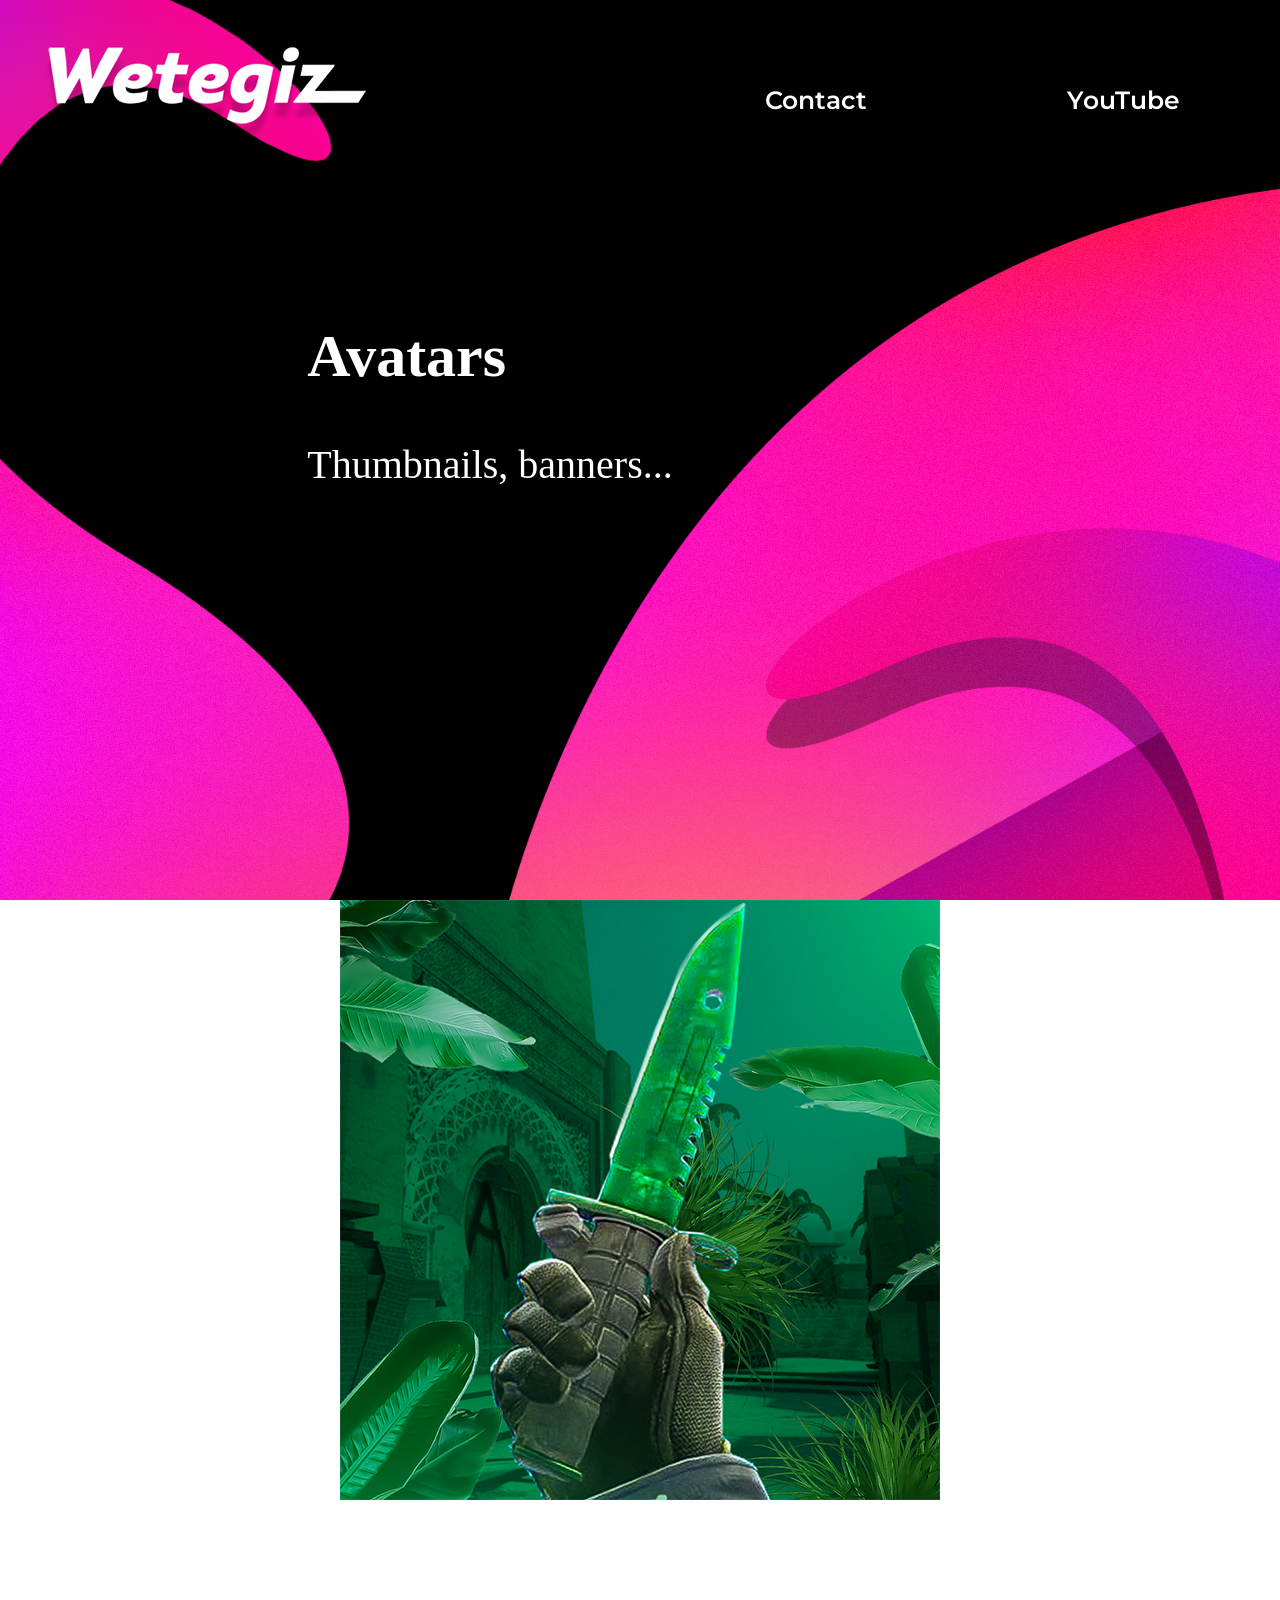
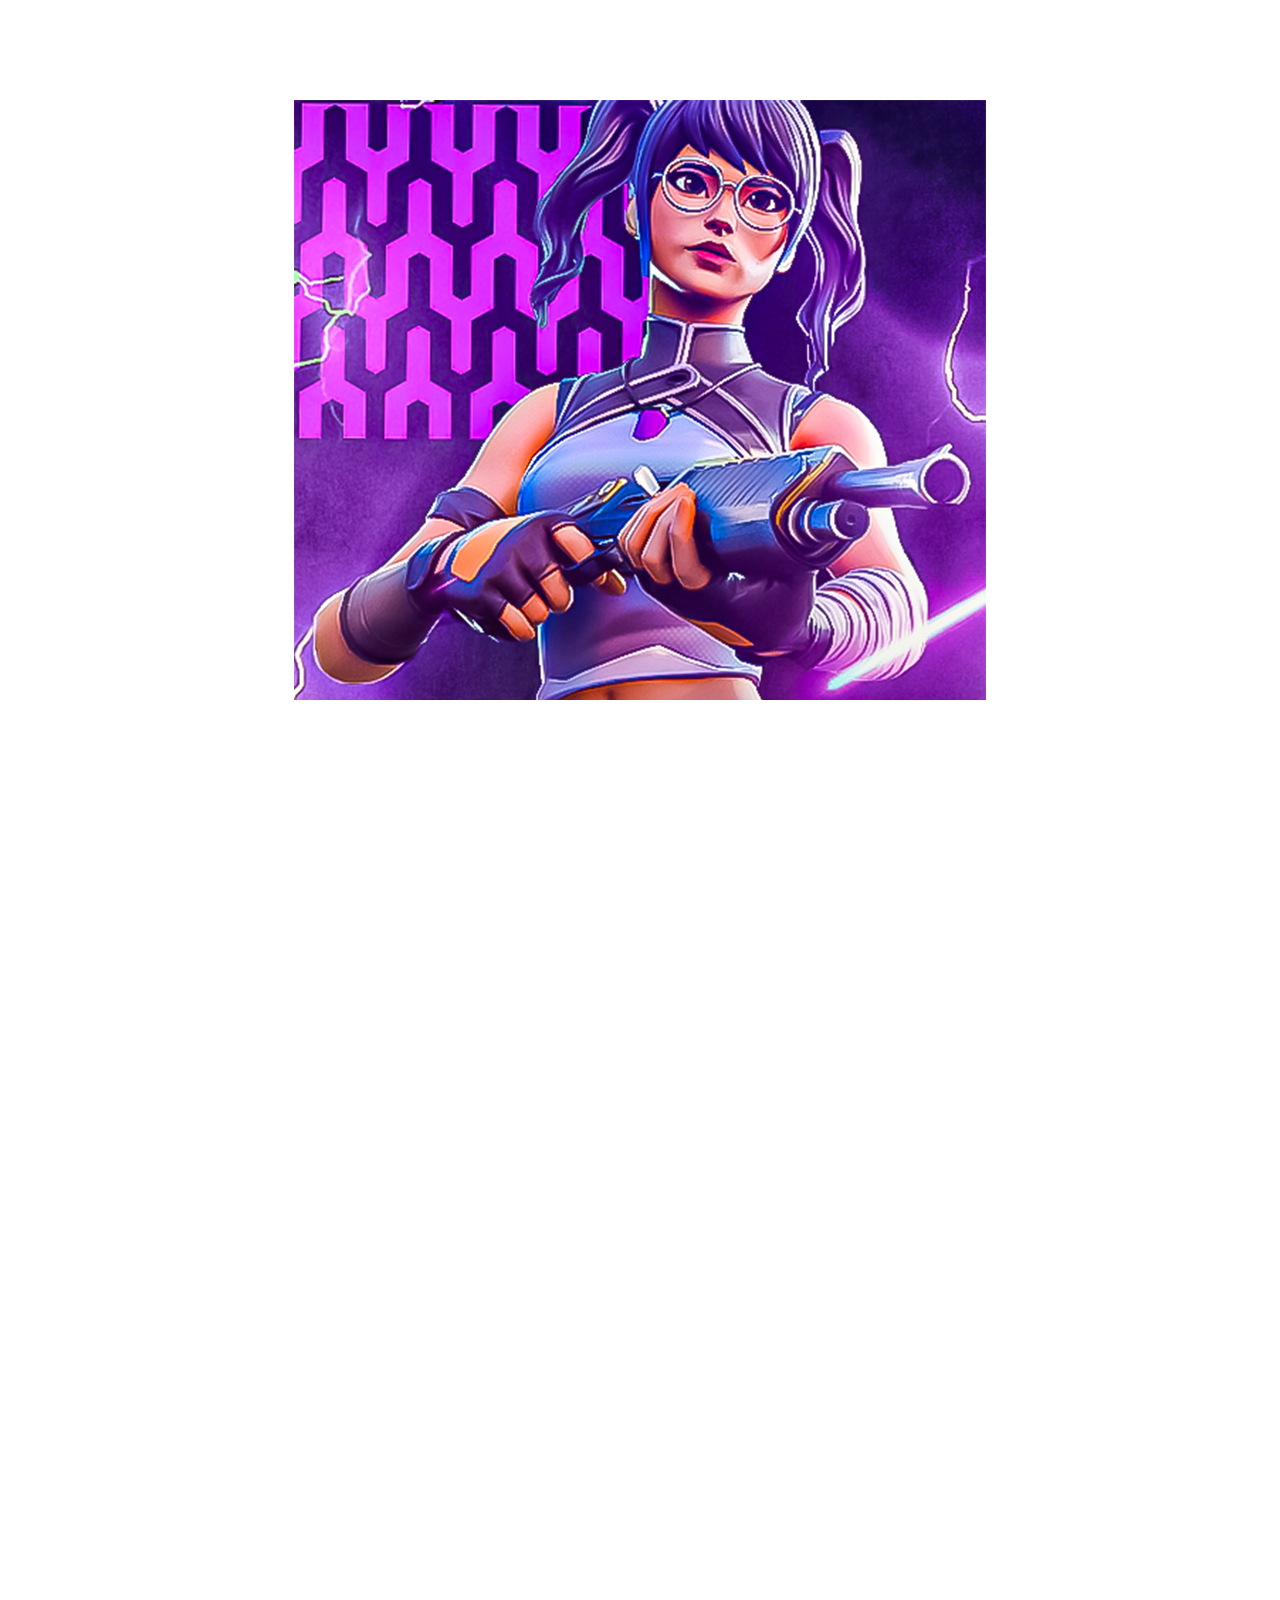
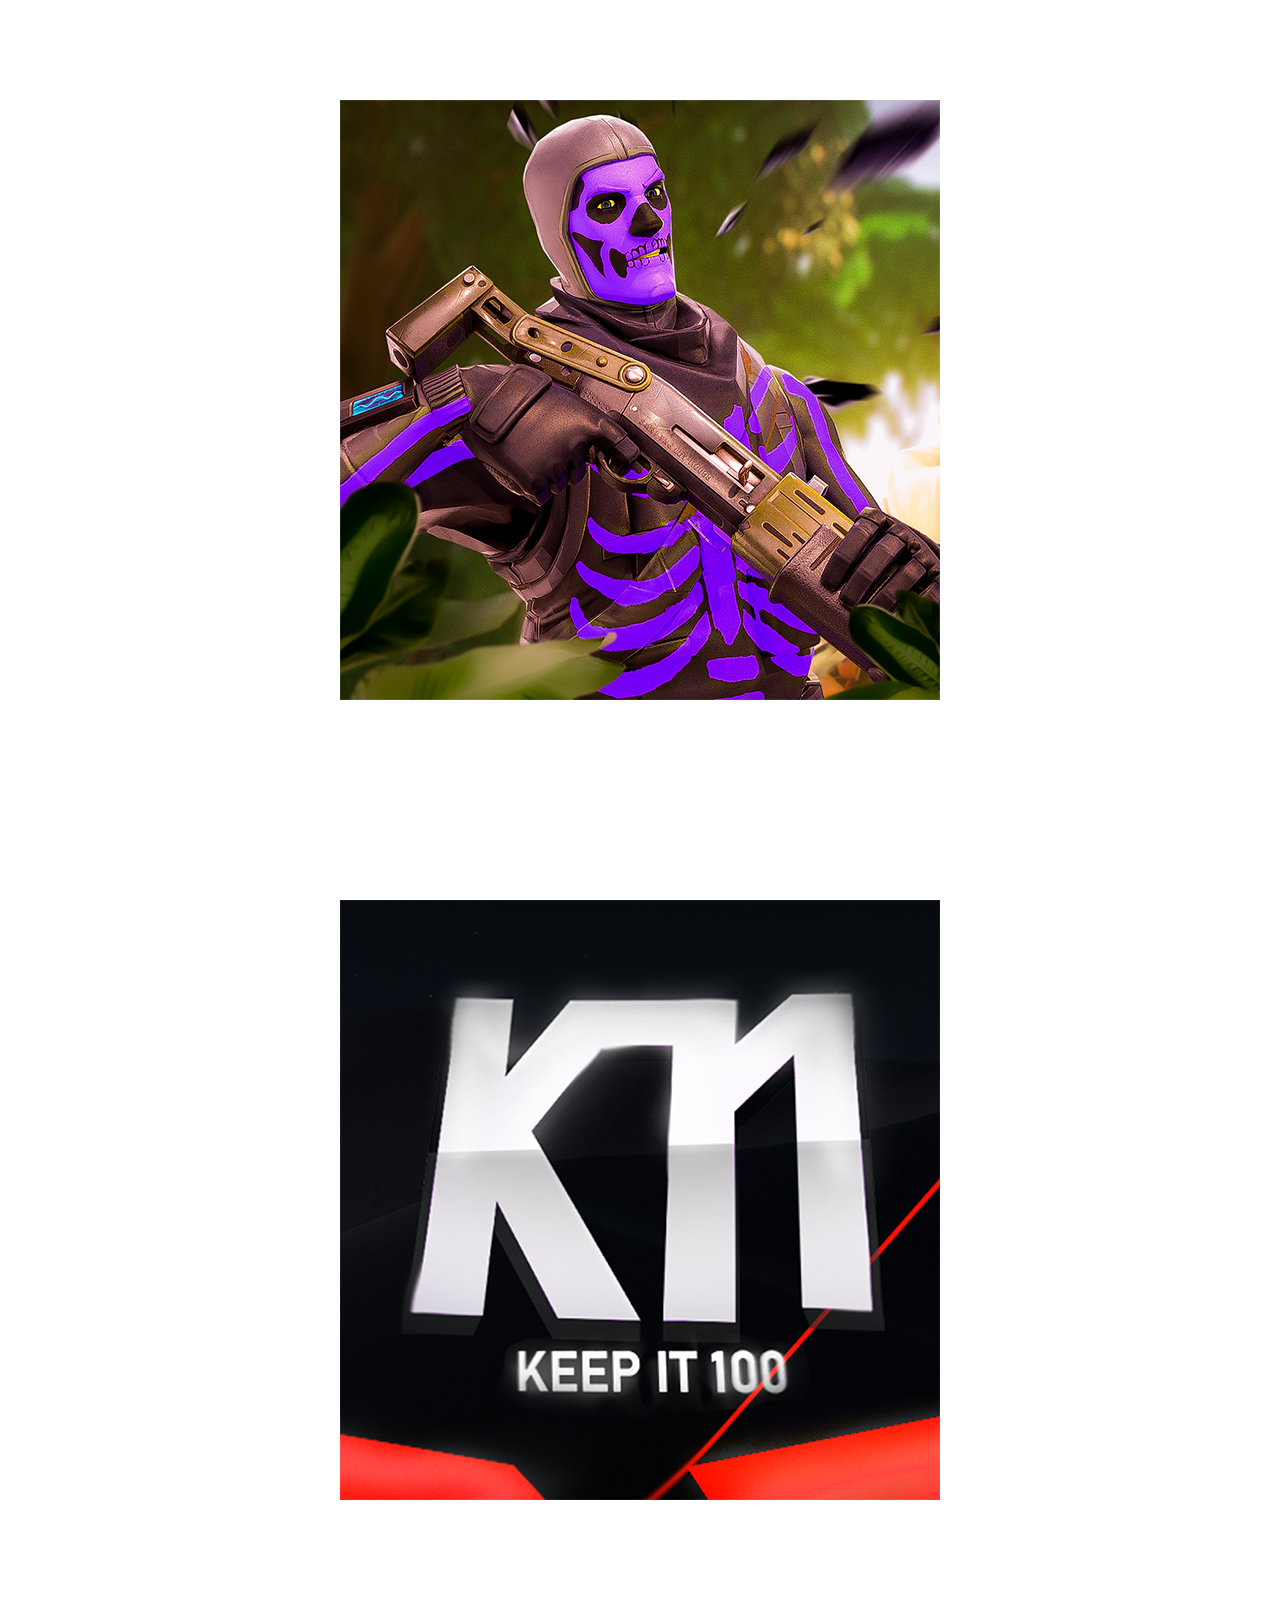
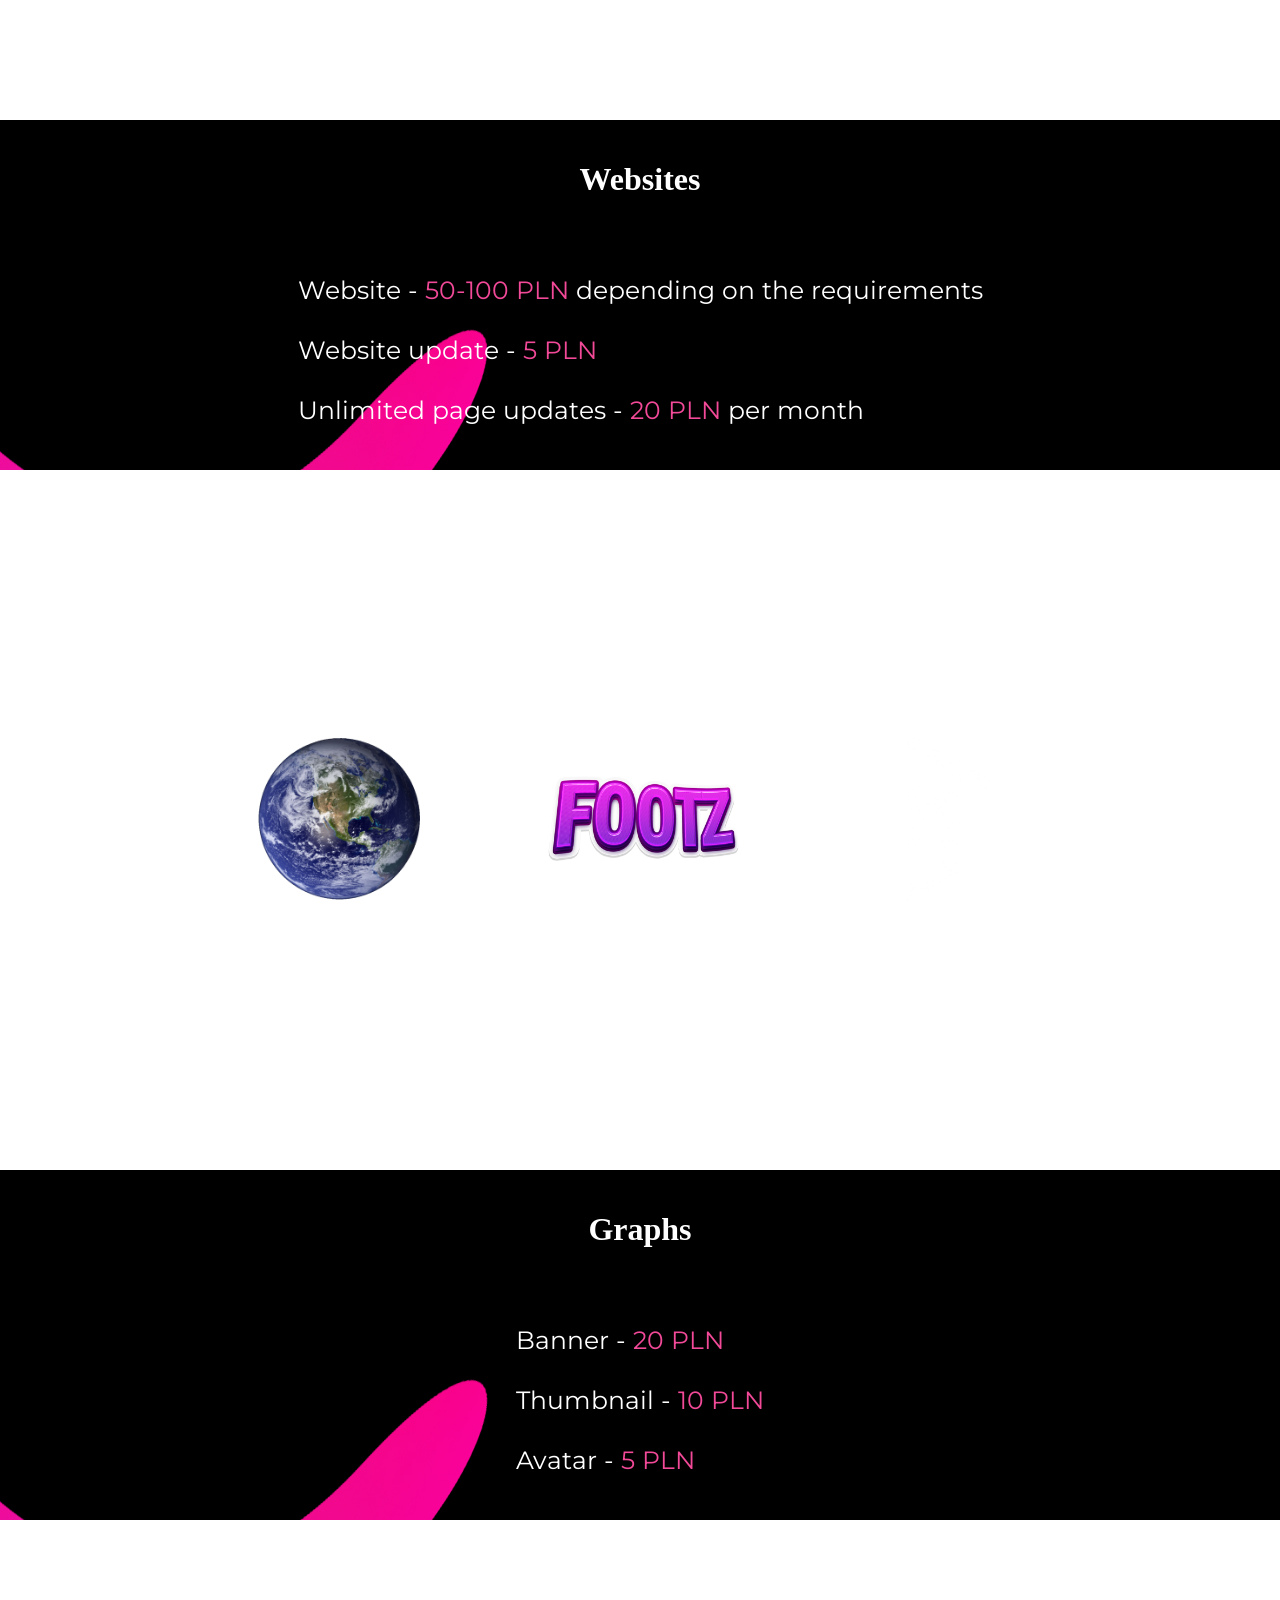
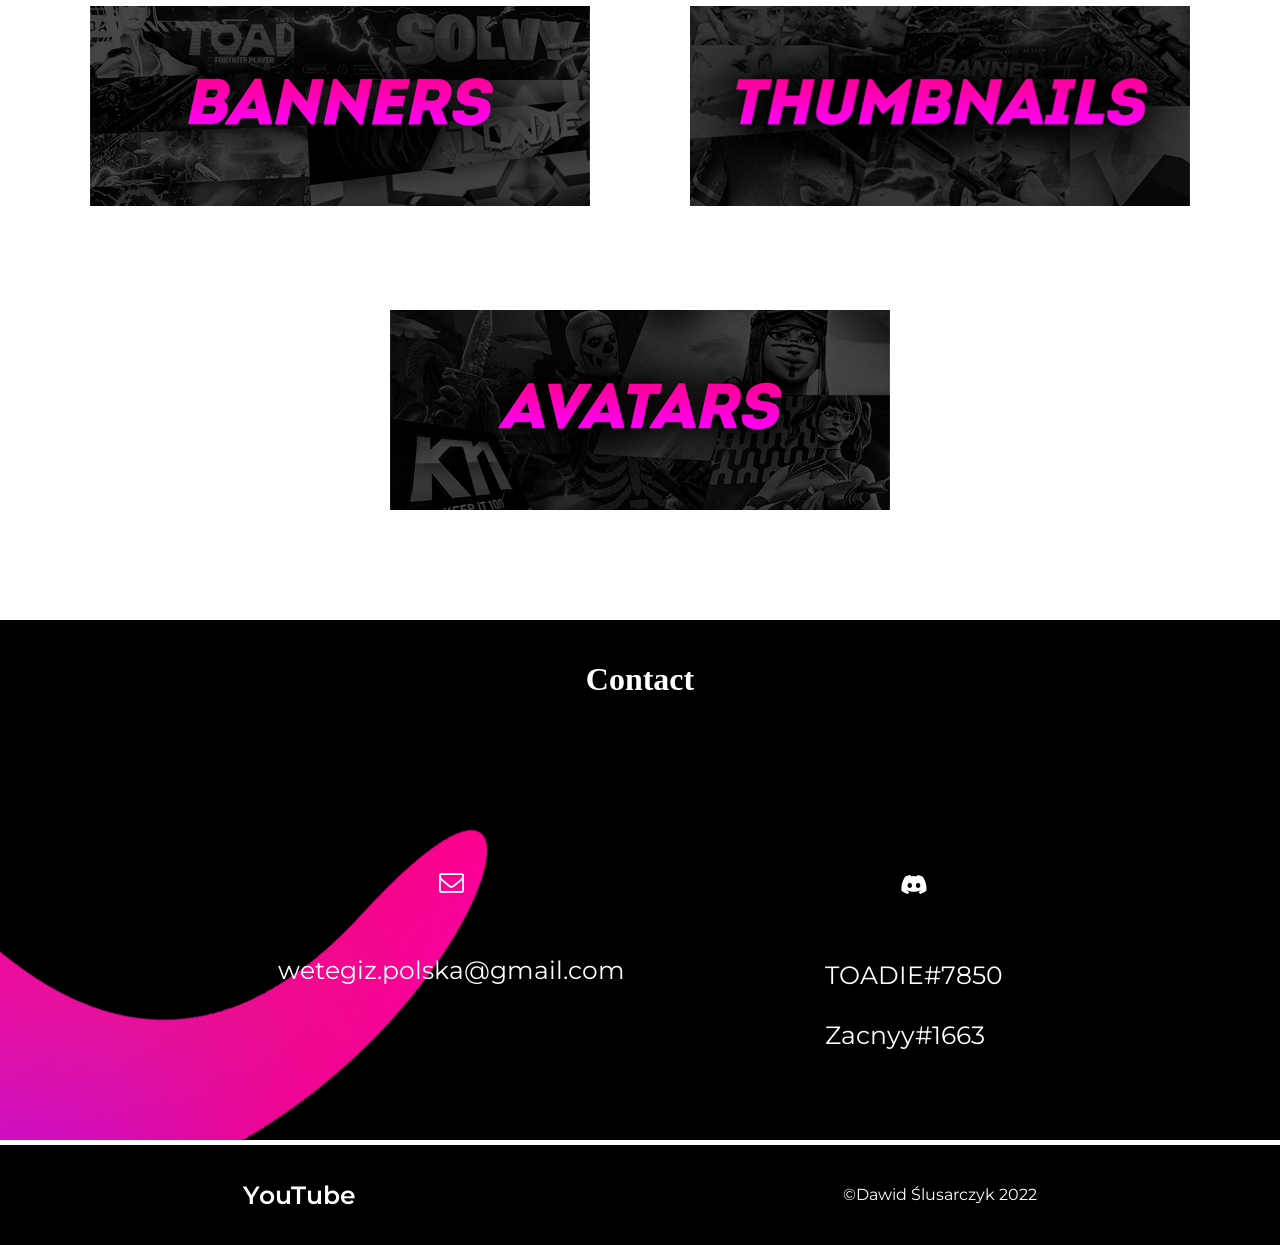
==== podstrony/avatars.html @ 126a5343 "140013082022" ====
<!DOCTYPE html>
<html lang="pl" class="banners-html">
    <head>
        <meta charset="UTF-8">
        <meta name="viewport" content="width=device-width, initial-scale=1.0">
        <title>Wetegiz</title>
        <link rel="stylesheet" href="../style.css">
        <link rel="icon" href="../images/logo/icon.png" sizes="16x16" type="image/png">
        <link rel='stylesheet' href='https://cdn.jsdelivr.net/npm/bootstrap-icons@1.7.2/font/bootstrap-icons.css'>
        <link rel='stylesheet' href='https://cdnjs.cloudflare.com/ajax/libs/font-awesome/4.7.0/css/font-awesome.min.css'>
    </head>
    <body>
        <header>
            <a href="../index.html"><img src="../images/header-image.png" alt="header"></a>
            <div class="header-info">
                <a href="#contact" class="header-text">Contact</a>
                <a href="https://www.youtube.com/channel/UCxi9YHqnlDpnLCZ4sAeTBuQ/videos" class="header-text" target="_blank">YouTube</a>
            </div>
        </header>

        <main>
   
            <section class="image" style="background-image: url(../images/first-background-image.jpg);" id="góra">

                <div class="introduce">
                    
                    <h1>Avatars</h1>
                    <p>Thumbnails, banners...</p>

                </div> 

            </section>

            <section class="image" style="background-image: url(../images/first-background-image.jpg);"><img src="../images/avatars/+.png" alt="1banner"></section>

            <section class="image" style="background-image: url(../images/first-background-image.jpg);"><img src="../images/avatars/dany av.png" alt="1banner"></section>

            <section class="image" style="background-image: url(../images/first-background-image.jpg);"><img src="../images/avatars/logo.dt.png" alt="1banner"></section>

            <section class="image" style="background-image: url(../images/first-background-image.jpg);"><img src="../images/avatars/avatar 3.png" alt="1banner"></section>

            <section class="image" style="background-image: url(../images/first-background-image.jpg); padding-bottom: 120px;"><img src="../images/avatars/av.5.png" alt="1banner"></section>

                <div class="text" style="background-image: url(../images/first-article-image.jpg);">
                        
                    <h1 style="color: white;">Websites</h1>
                    <p class="pricelist">

                        <br>
                        Website - <span style="color: #F24998;">50-100 PLN</span> depending on the requirements<br><br> 
                        Website update - <span style="color: #F24998;">5 PLN</span><br><br>
                        Unlimited page updates - <span style="color: #F24998;">20 PLN</span> per month 

                    </p>

                </div>

            <section class="image" style="background-image: url(../images/third-background-image.jpg); height: 700px;">
            
                <div class="websites">

                    <a href="https://toadieyt.github.io/solarsystem/index.html"><img class="websites-logos" src="../images/EARTHog.png" alt="solarsystem"></a>
                    <a href="footz.pl"><img class="websites-logos" src="../images/footz_logo.png" alt="footz"></a>
                    <a href="https://toadieyt.github.io/bestgraphs/index.html"><img class="websites-logos" src="../images/logo-toadiedesign.png" alt="toadiedesign"></a>

                </div>
            
            </section>


                <div class="text" style="background-image: url(../images/first-article-image.jpg);">
                    
                    <h1 style="color: white;">Graphs</h1>
                    <p class="pricelist">
                        <br>
                        Banner - <span style="color: #F24998;">20 PLN</span><br><br>
                        Thumbnail - <span style="color: #F24998;">10 PLN</span><br><br>
                        Avatar - <span style="color: #F24998;">5 PLN</span>
                    </p>

                </div>

            <section class="image" style="background-image: url(../images/second-background-image.jpg); height: 700px;">

                <div class="bta">

                    <a href="banners.html"><img src="../images/banners.jpg" alt="banners"></a>
                    <a href="thumbnails.html"><img src="../images/thumbnails.jpg" alt="thumbnails"></a>
                    <a href="#"><img src="../images/avatars.jpg" alt="avatars"></a>

                </div>

            </section>

                <div class="text" id="contact" style="background-image: url(../images/first-article-image.jpg); margin-bottom: 5px;">
                        
                    <h1 style="color: white;">Contact</h1>
                    <div class="contact">

                        <div>

                            <i class='fa fa-envelope-o'></i><br><br>
                            wetegiz.polska@gmail.com

                        </div>

                        <div>

                            <i class="bi bi-discord"></i><br><br>
                            TOADIE#7850<br><br>
                            Zacnyy#1663

                        </div>

                    </div>

                </div>

        </main>

        <footer>
            <a href="https://www.youtube.com/channel/UCxi9YHqnlDpnLCZ4sAeTBuQ/videos" class="footer-text" target="_blank">YouTube</a>
            <p>©Dawid Ślusarczyk 2022</p>
        </footer>
    </body>
</html>
---- style.css ----
@import url('https://fonts.googleapis.com/css2?family=Montserrat:wght@500&display=swap');

html {
    height: 100%;
}

body {
    margin: 0;
    padding: 0;
    box-sizing: border-box;
    height: 100%;
}

header {
    background: none;
    width: 100%;
    height: 200px;
    margin: 0;
    padding: 0;
    top: 0;
    position: fixed;
    display: flex;
    flex-flow: row;
    align-items: center;
    justify-content: space-between;
}

header img {
    width: 400px;
    height: 200px;
}

.header-text, .footer-text {
    color: white;
    font-family: 'Montserrat', sans-serif;
    font-weight: 600;
    text-decoration: none;
    font-size: 25px;
    position: relative;
    transition: 0.3s ease;
}

.header-text:hover, .footer-text:hover {
    color: white;
}

.header-text::before, .footer-text::before {
    content: "";
    position: absolute;
    display: block;
    width: 110%;
    height: 3px;
    bottom: -10px;
    right: -4px;
    background-color: white;
    transform: scaleX(0);
    transition: transform 0.3s ease;
}

.header-text:hover::before, .footer-text:hover::before {
    transform: scaleX(1);
}

.header-info {
    display: flex;
    flex-flow: row wrap;
    justify-content: center;
    align-items: center;
    gap: 200px;
    margin-right: 100px;
}

/*-------------MAIN-------------*/

main {
    margin: 0;
    padding: 0;
}

.introduce {
    color: white;
    font-family: 'Intro';
    margin-right: 300px;
    font-size: 40px;
}

section.image {
    height: 800px;
    width: 100%;
    display: flex;
    align-items: center;
    justify-content: center;
    background-repeat: no-repeat;
    background-position: center;
    background-size: cover;
    background-attachment: fixed;
}

div.text {
    background-color: whitesmoke;
    padding: 20px;
    font-family: 'Intro';
    display: flex;
    flex-flow: column;
    align-items: center;
    justify-content: center;
}

.pricelist {
    color: white;
    font-family: 'Montserrat', sans-serif;
    font-size: 25px;
}

.bta {
    display: flex;
    flex-flow: row wrap;
    justify-content: center;
    align-items: center;
    gap: 100px;
    margin-top: 100px;
    width: 95%;
    margin-bottom: 120px;
}

.bta img, .websites-logos {
    transition: 0.3s;
}

.bta img:hover, .websites-logos:hover {
    transform: scale(1.1);
}

.websites {
    display: flex;
    flex-flow: row wrap;
    align-items: center;
    justify-content: center;
    gap: 100px;
    width: 100%;
}

.websites-logos {
    width: 200px;
}

.contact {
    display: flex;
    flex-flow: row wrap;
    align-items: center;
    justify-content: center;
    gap: 200px;
    margin-top: 150px;
    margin-bottom: 200px;
    color: white;
    font-family: 'Montserrat', sans-serif;
    font-size: 25px;
}

.contact div {
    display: flex;
    flex-flow: column;
    align-items: center;
    justify-content: space-around;
    height: 50px;
}

section.image > img {
    width: 1000px;
}

/*-------------FOOTER-------------*/

footer {
    display: flex;
    flex-flow: row;
    align-items: center;
    justify-content: space-around;
    font-family: 'Montserrat', sans-serif;
    min-height: 100px;
    width: 100%;
    bottom: 0;
    background-color: black;
    color: white;
    text-align: center;
}

/*-------------RESPONSIVE-------------*/

@media (max-width: 1060px) {
    header {
        position: absolute;
        height: 100px;
        display: block;
    }

    .header-text {
        font-size: 15px;
    }

    .header-text::before {
        height: 2px;
    }

    .header-info {
        gap: 50px;
        margin-right: 0;
    }

    .introduce {
        font-size: 20px;
        margin-right: 0;
        margin-left: 20px;
    }

    .websites-logos {
        width: 150px;
    }

    .bta img {
        width: 300px;
    }

    section.image > img {
        width: 300px;
    }

    .banners-html section.image:not(.banners-html section.image:first-child) {
        height: 300px;
    }

    section.image:first-child {
        margin-bottom: -200px;
    }

}
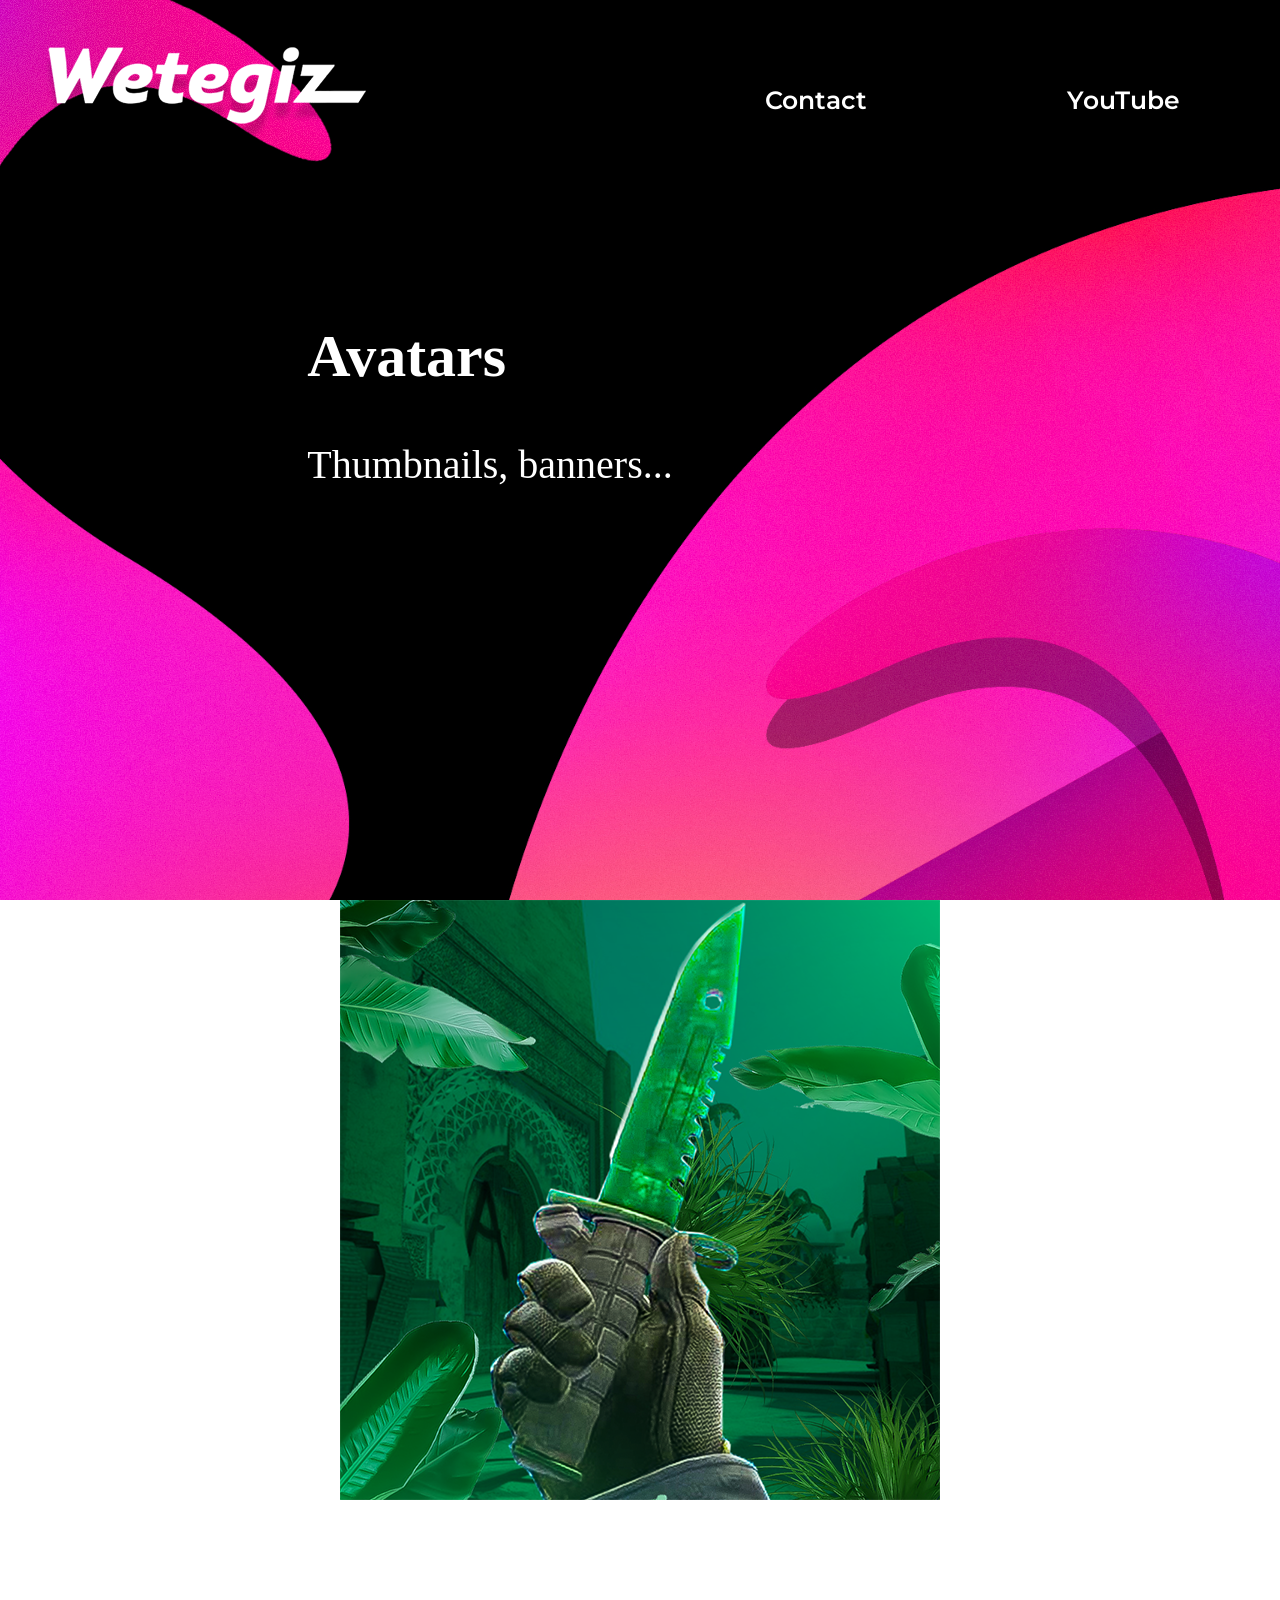
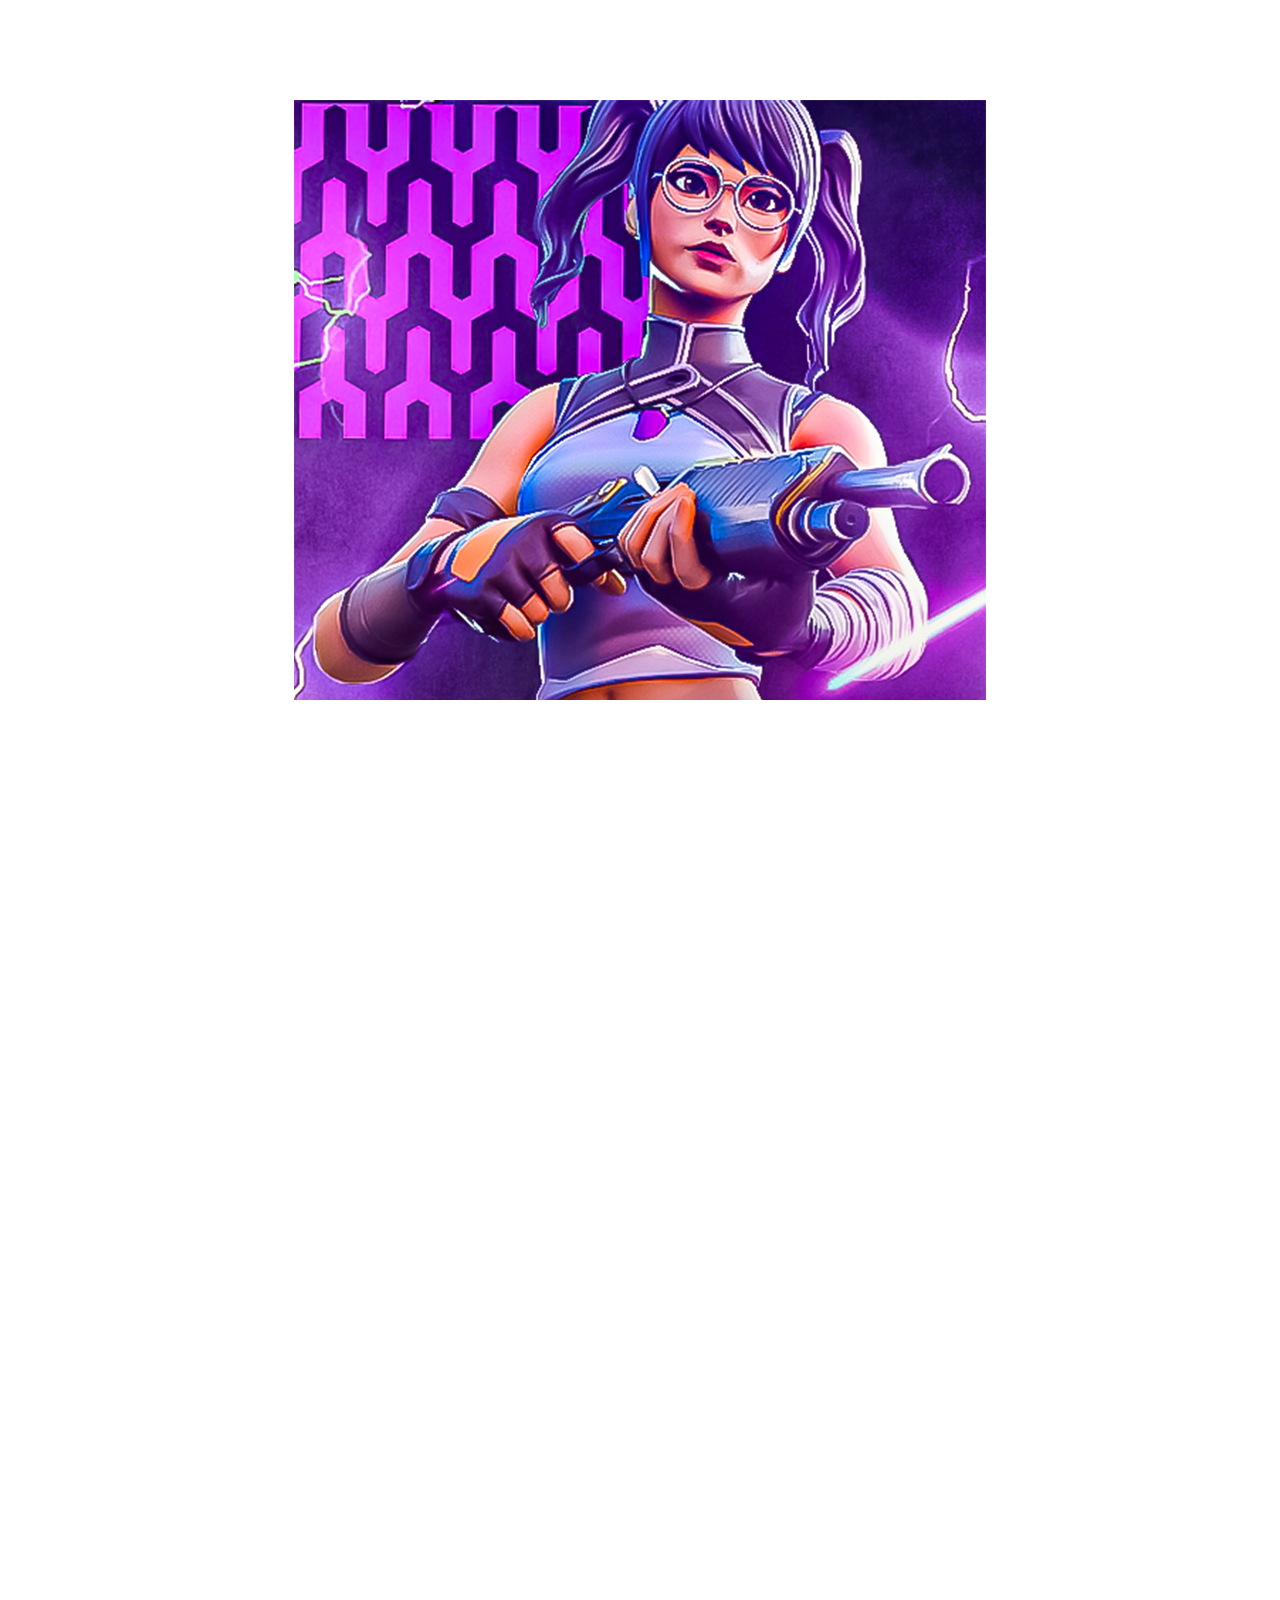
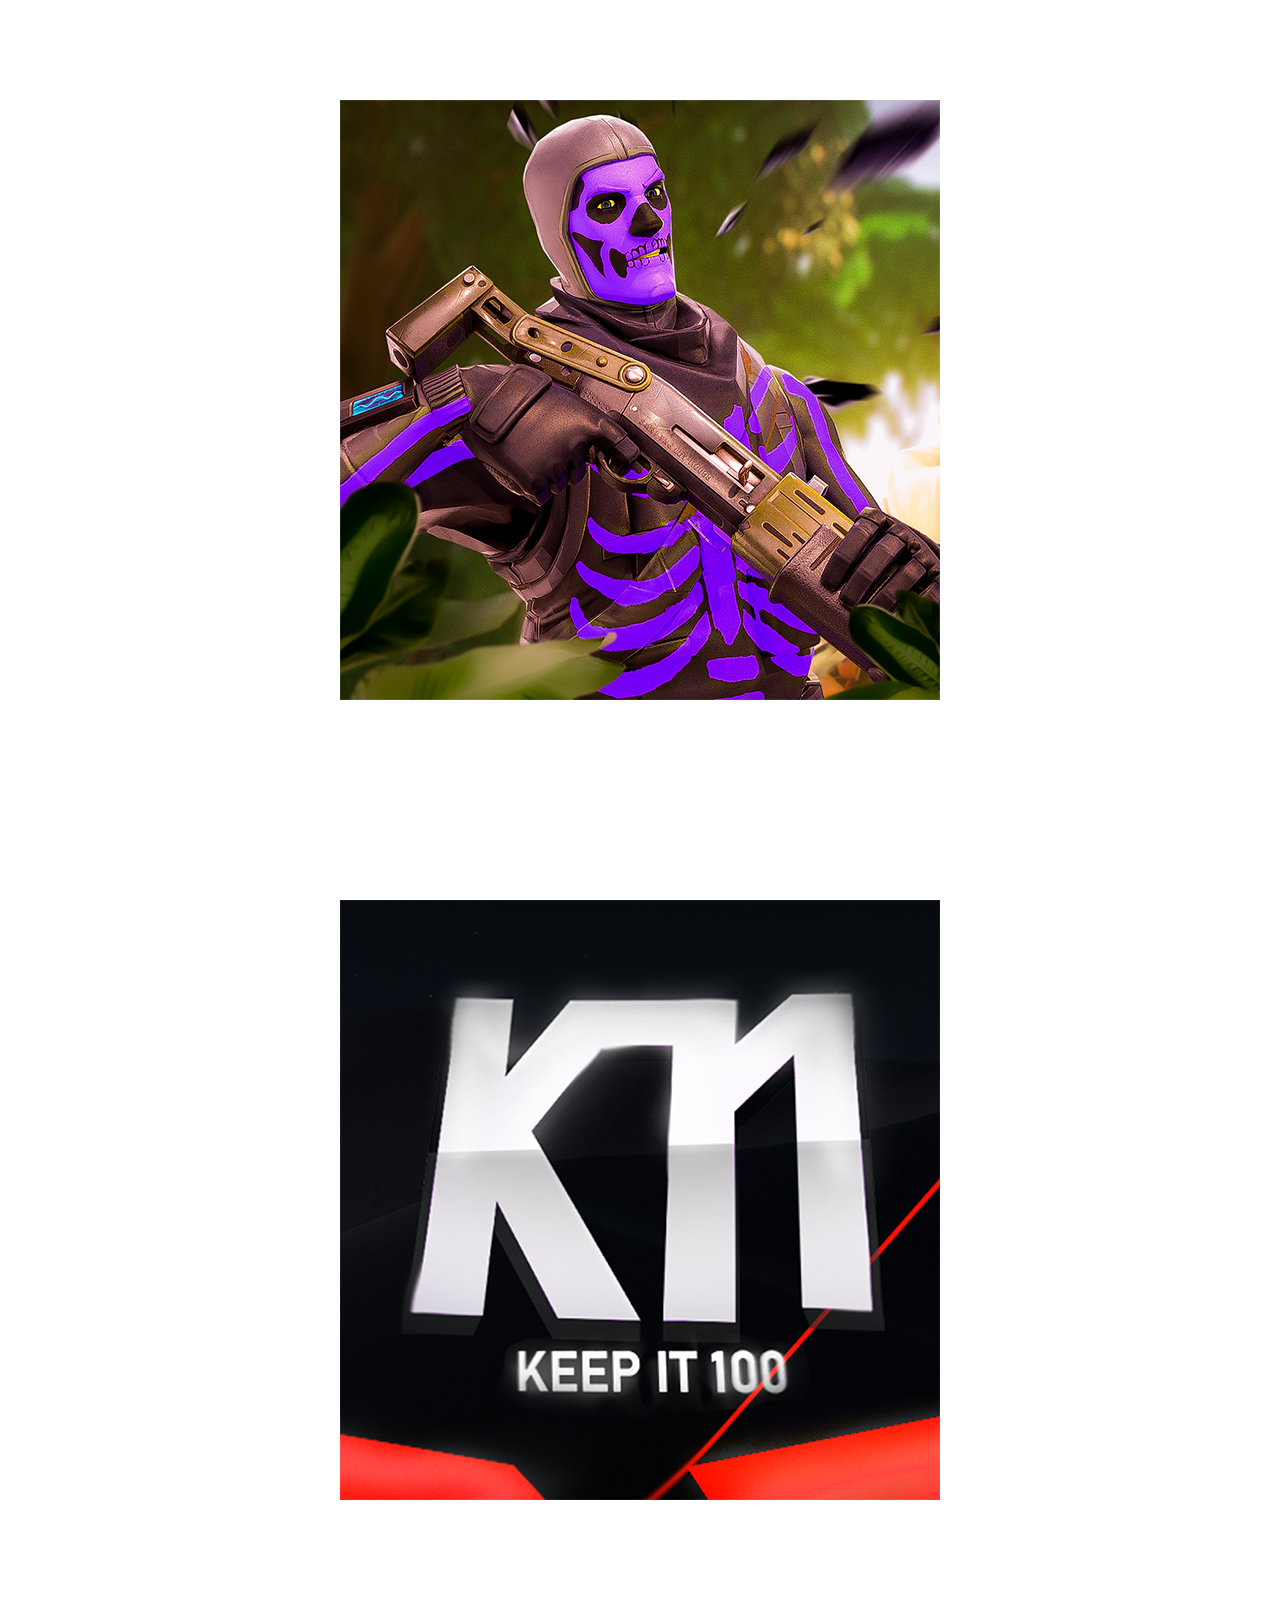
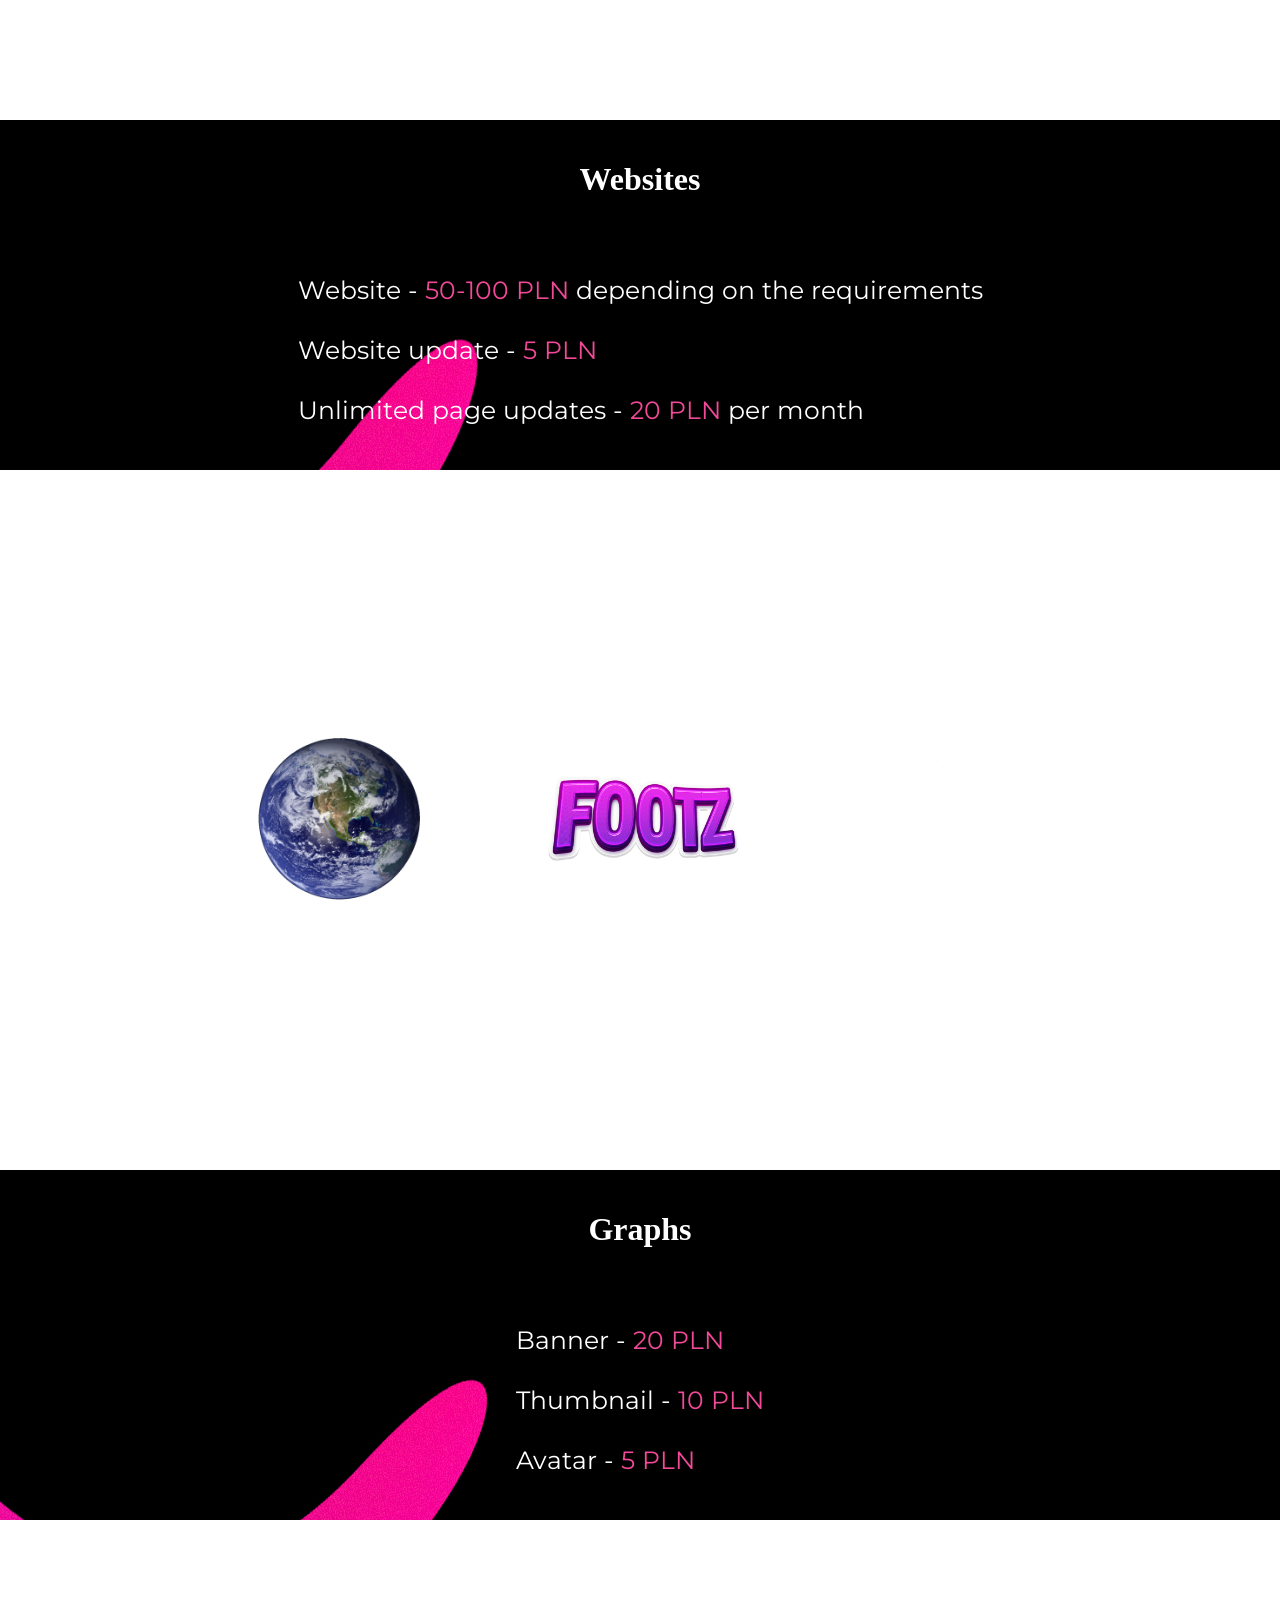
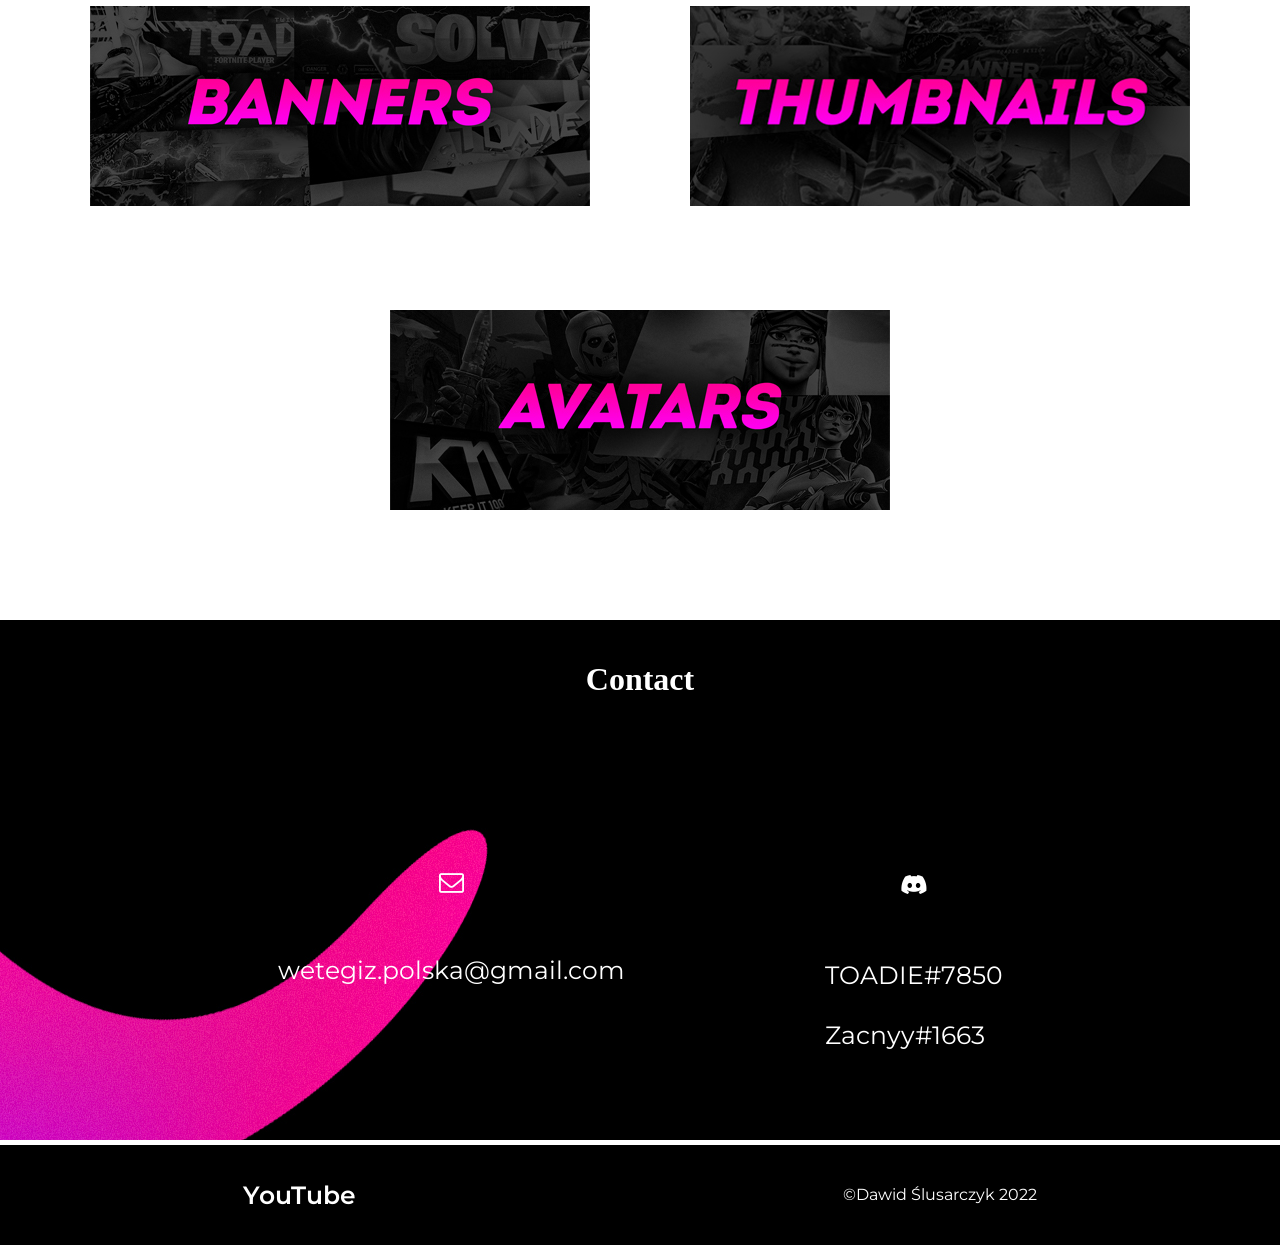
==== commit 81f48672: "141113082022" ====
--- a/podstrony/avatars.html
+++ b/podstrony/avatars.html
@@ -41,7 +41,7 @@
 
             <section class="image" style="background-image: url(../images/first-background-image.jpg); padding-bottom: 120px;"><img src="../images/avatars/av.5.png" alt="1banner"></section>
 
-                <div class="text" style="background-image: url(../images/first-article-image.jpg);">
+                <div class="text" style="background-image: url(../images/second-article-image.jpg);">
                         
                     <h1 style="color: white;">Websites</h1>
                     <p class="pricelist">
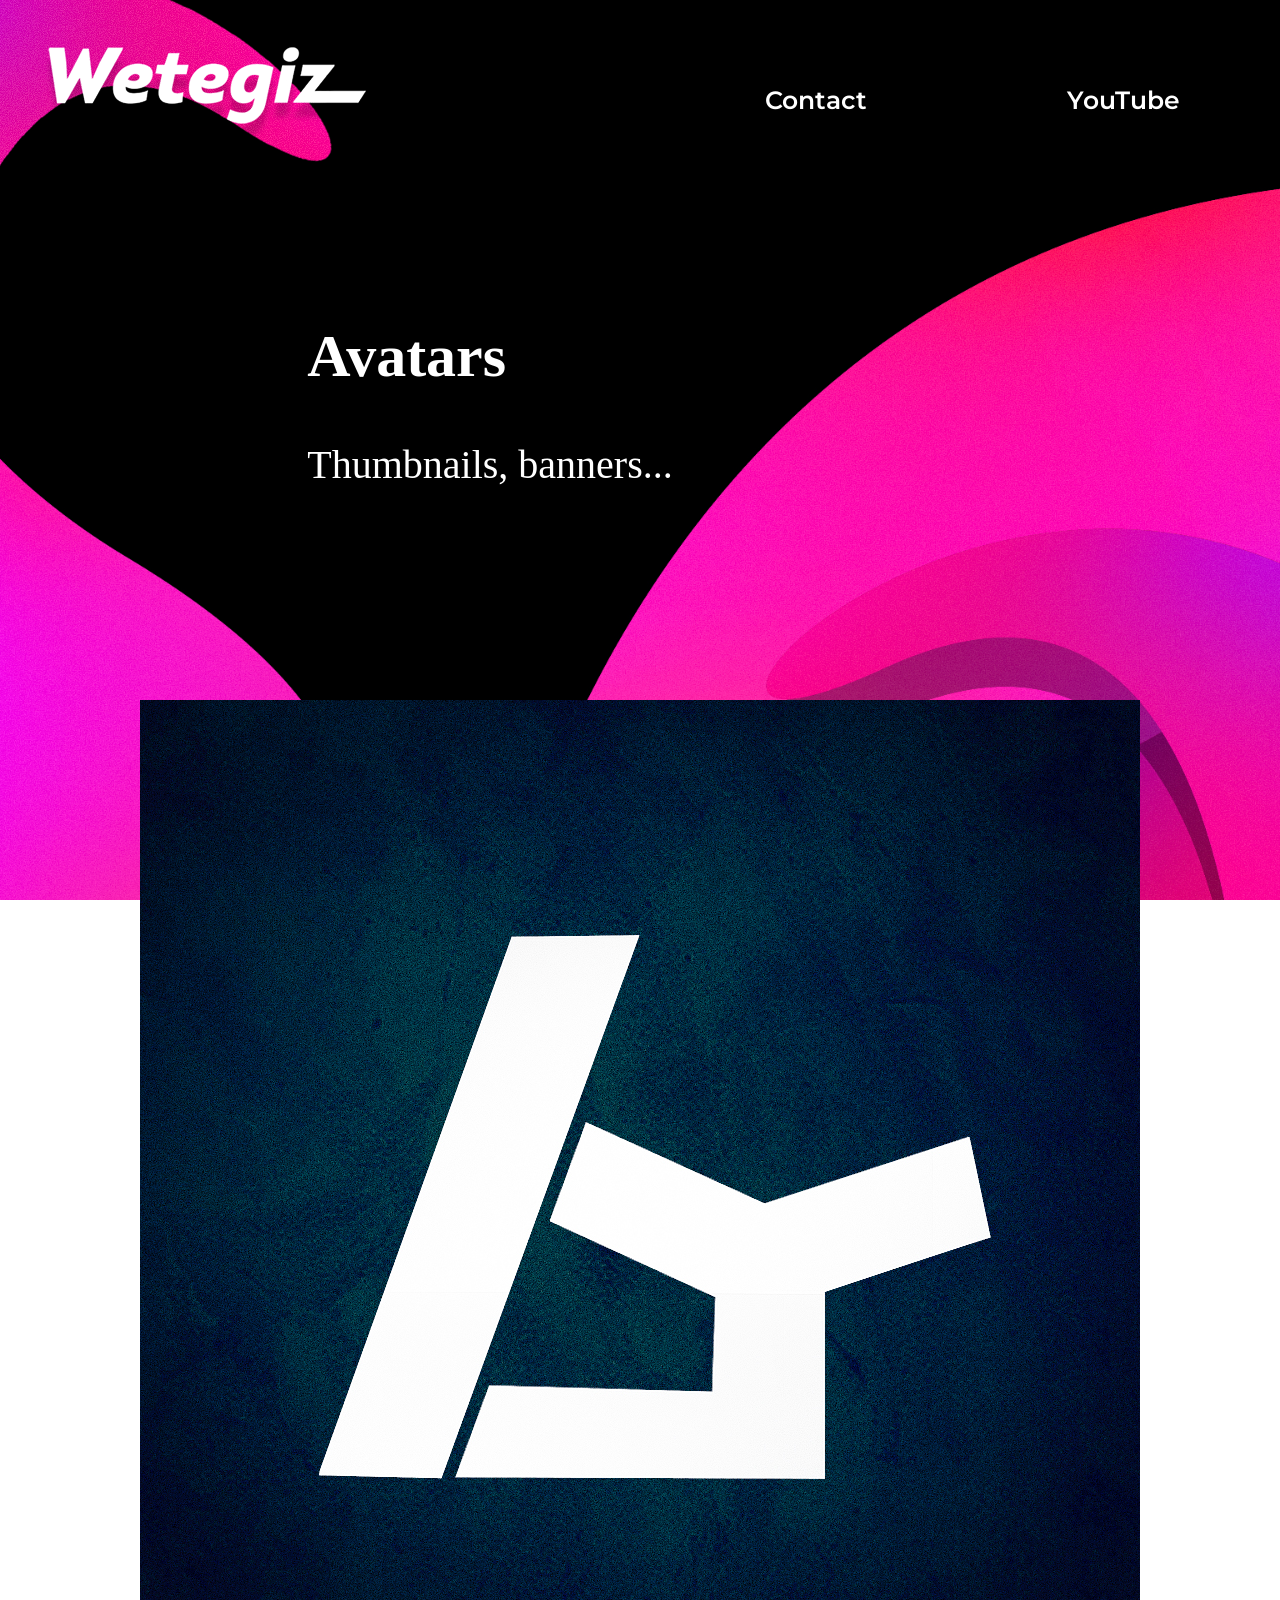
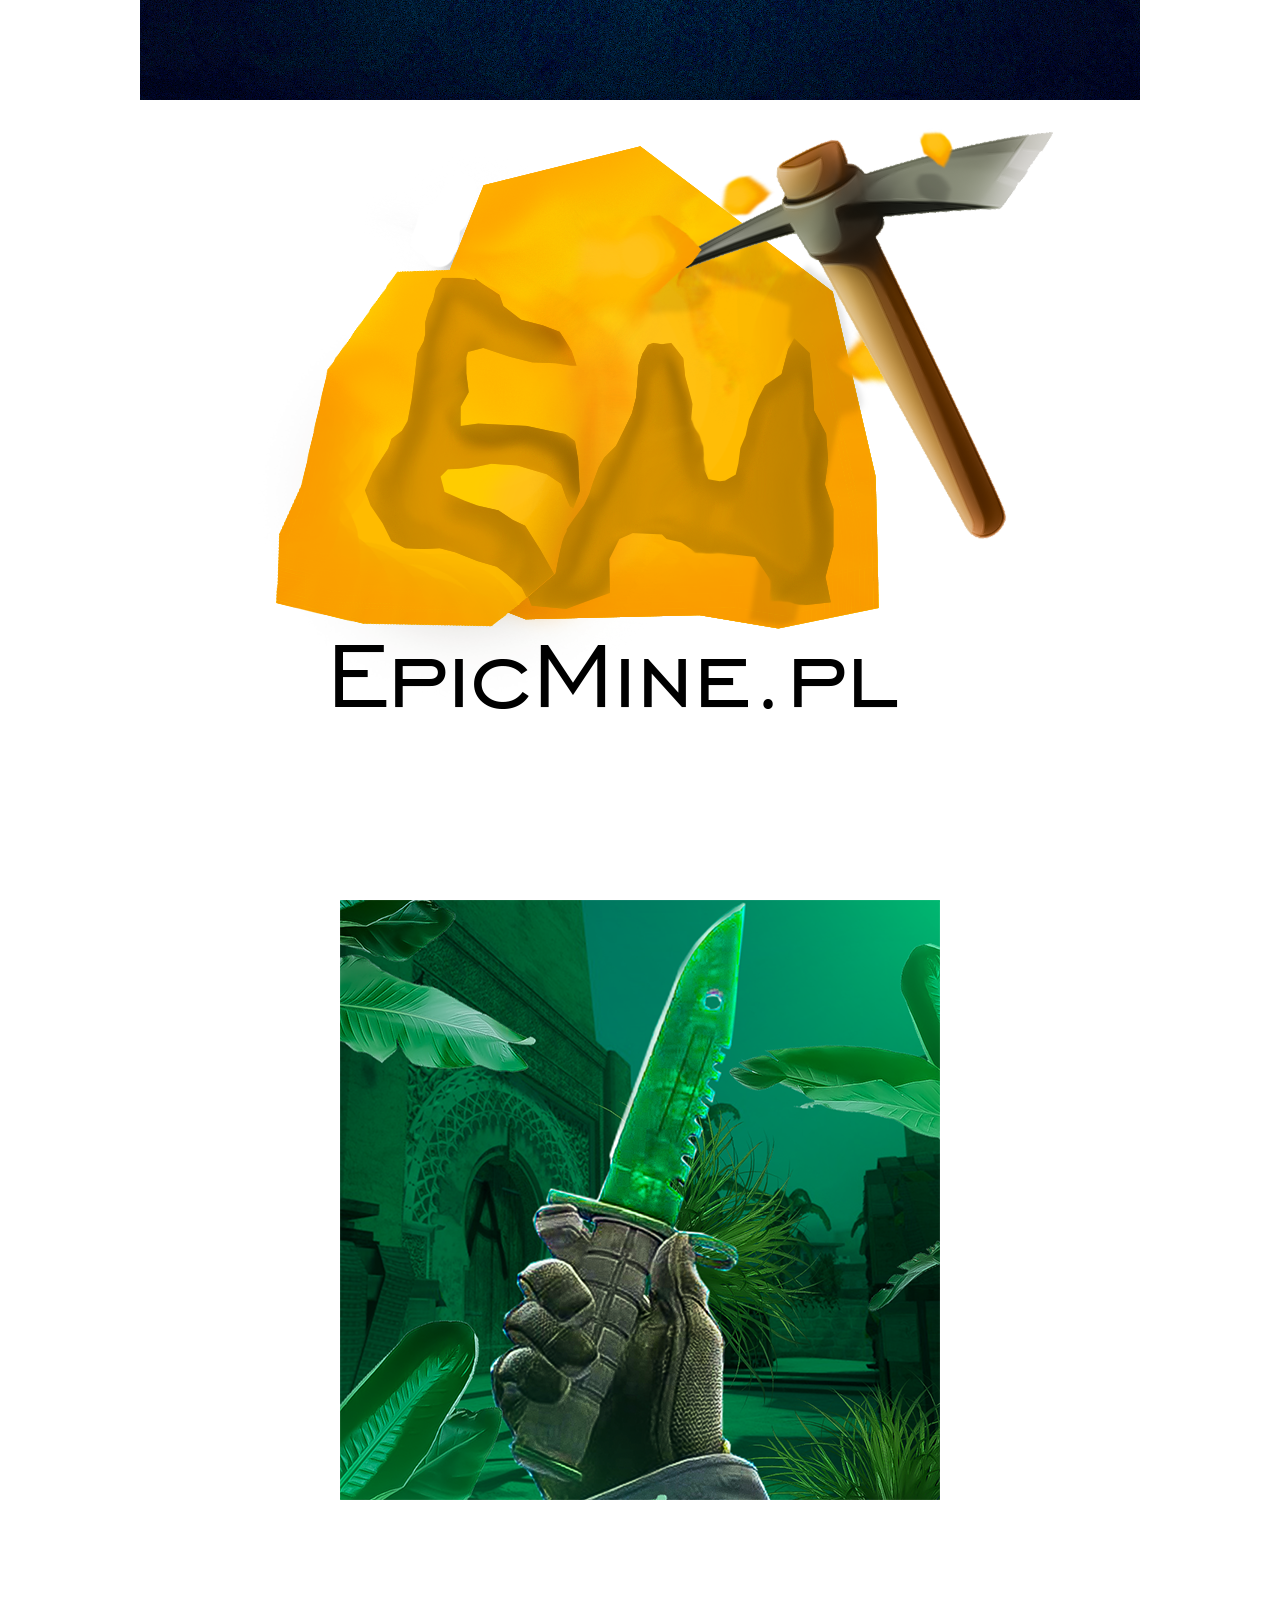
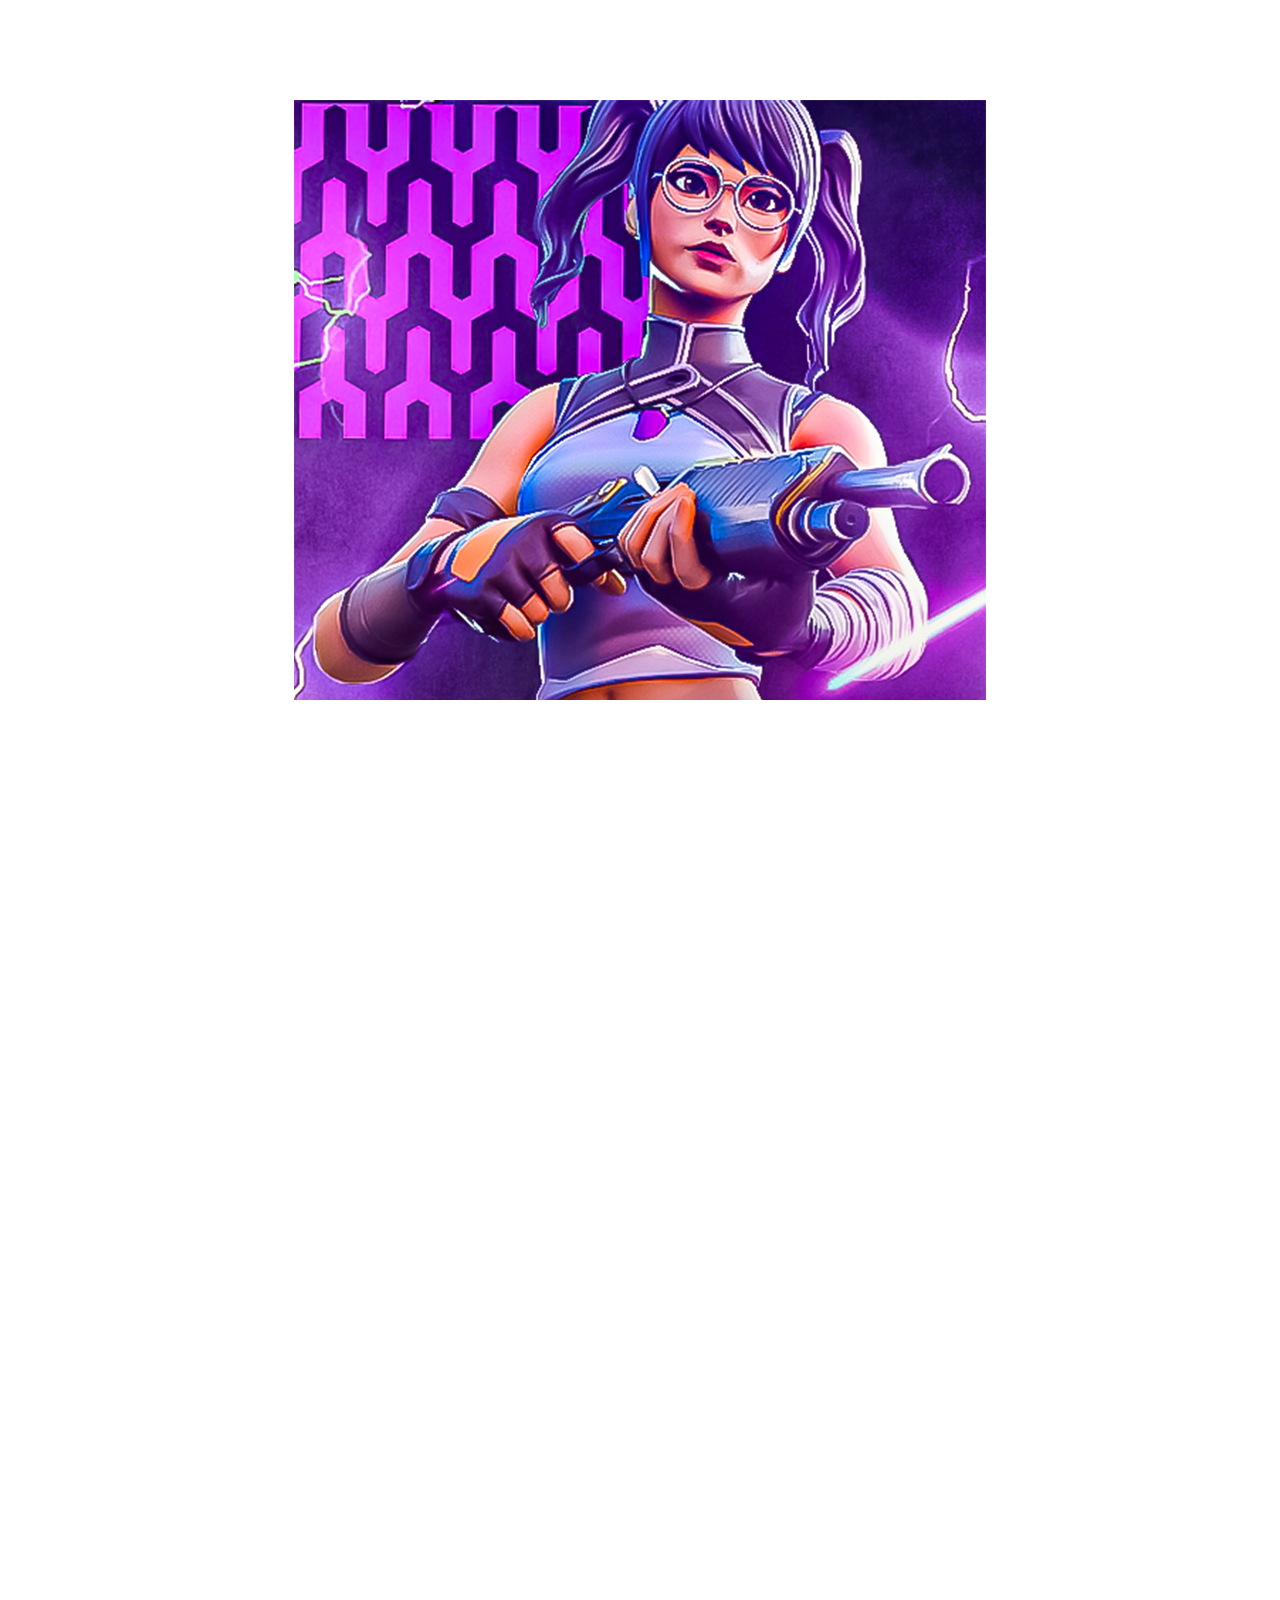
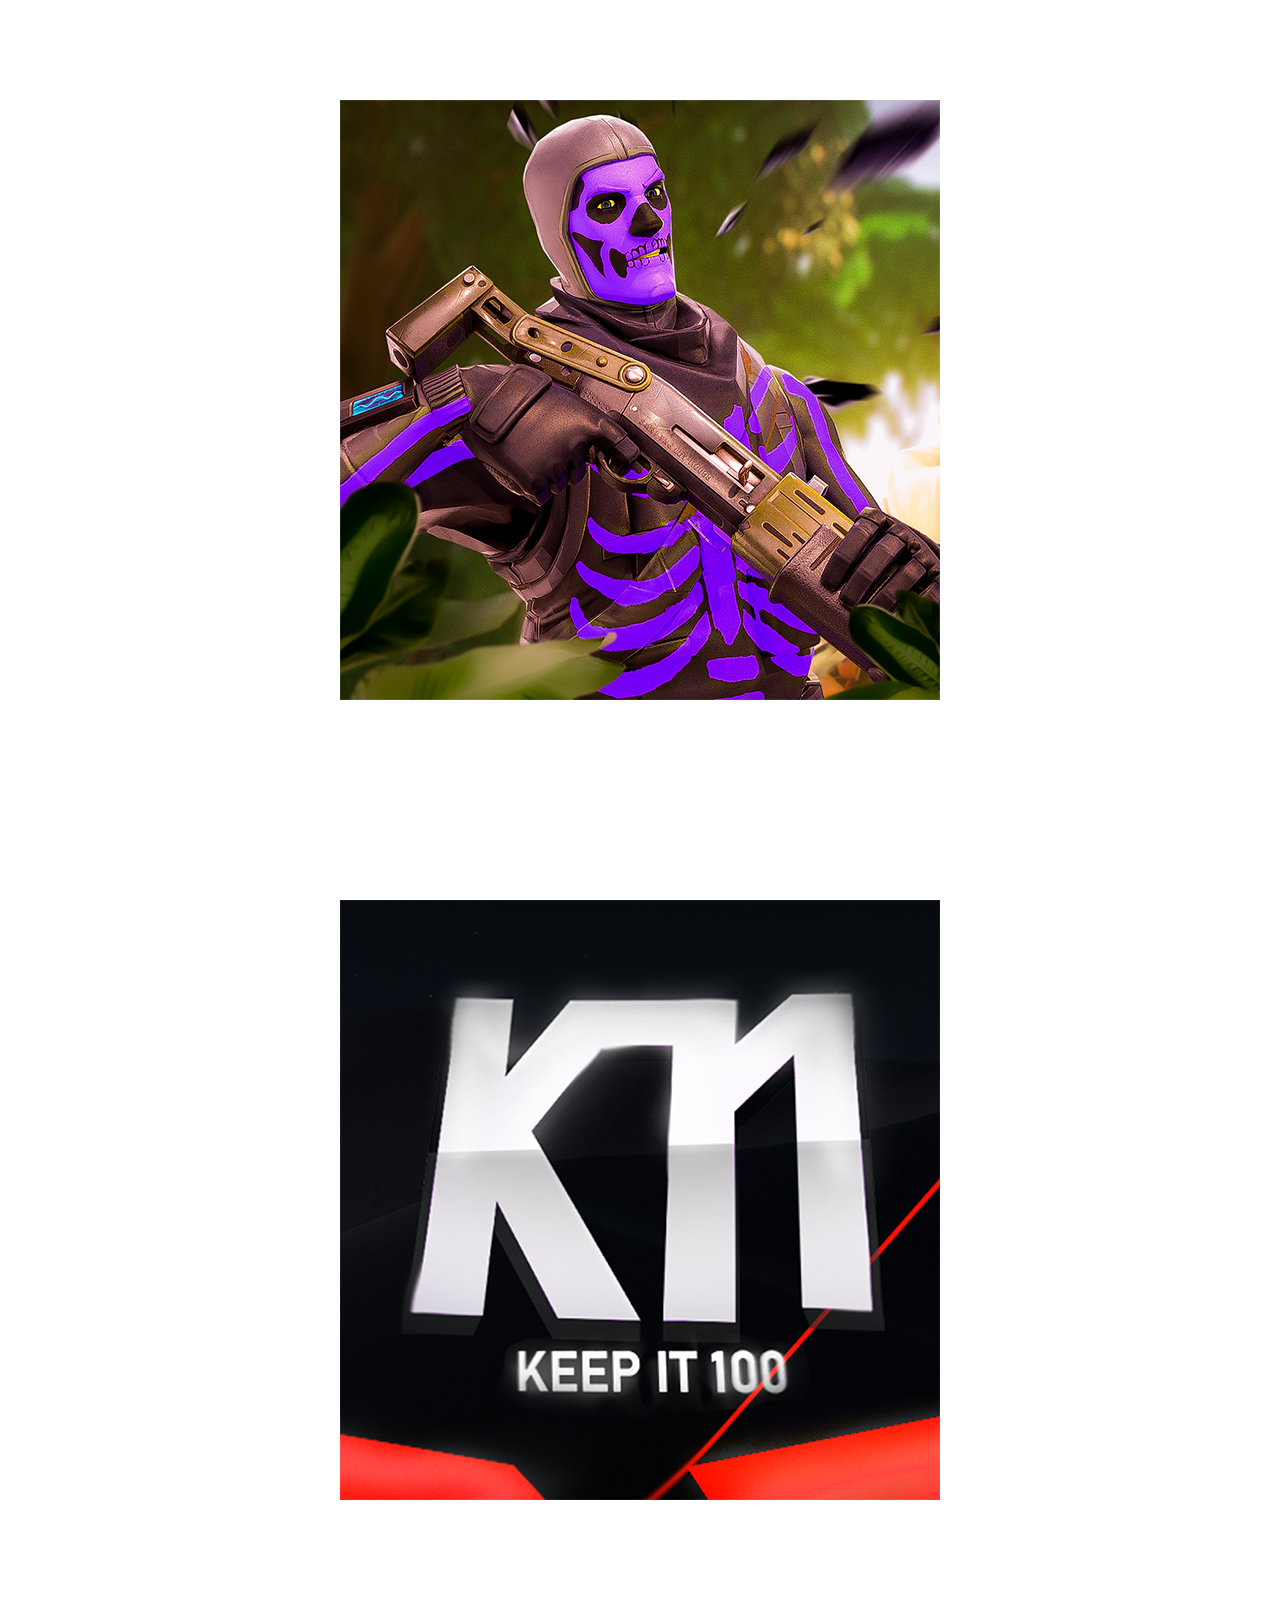
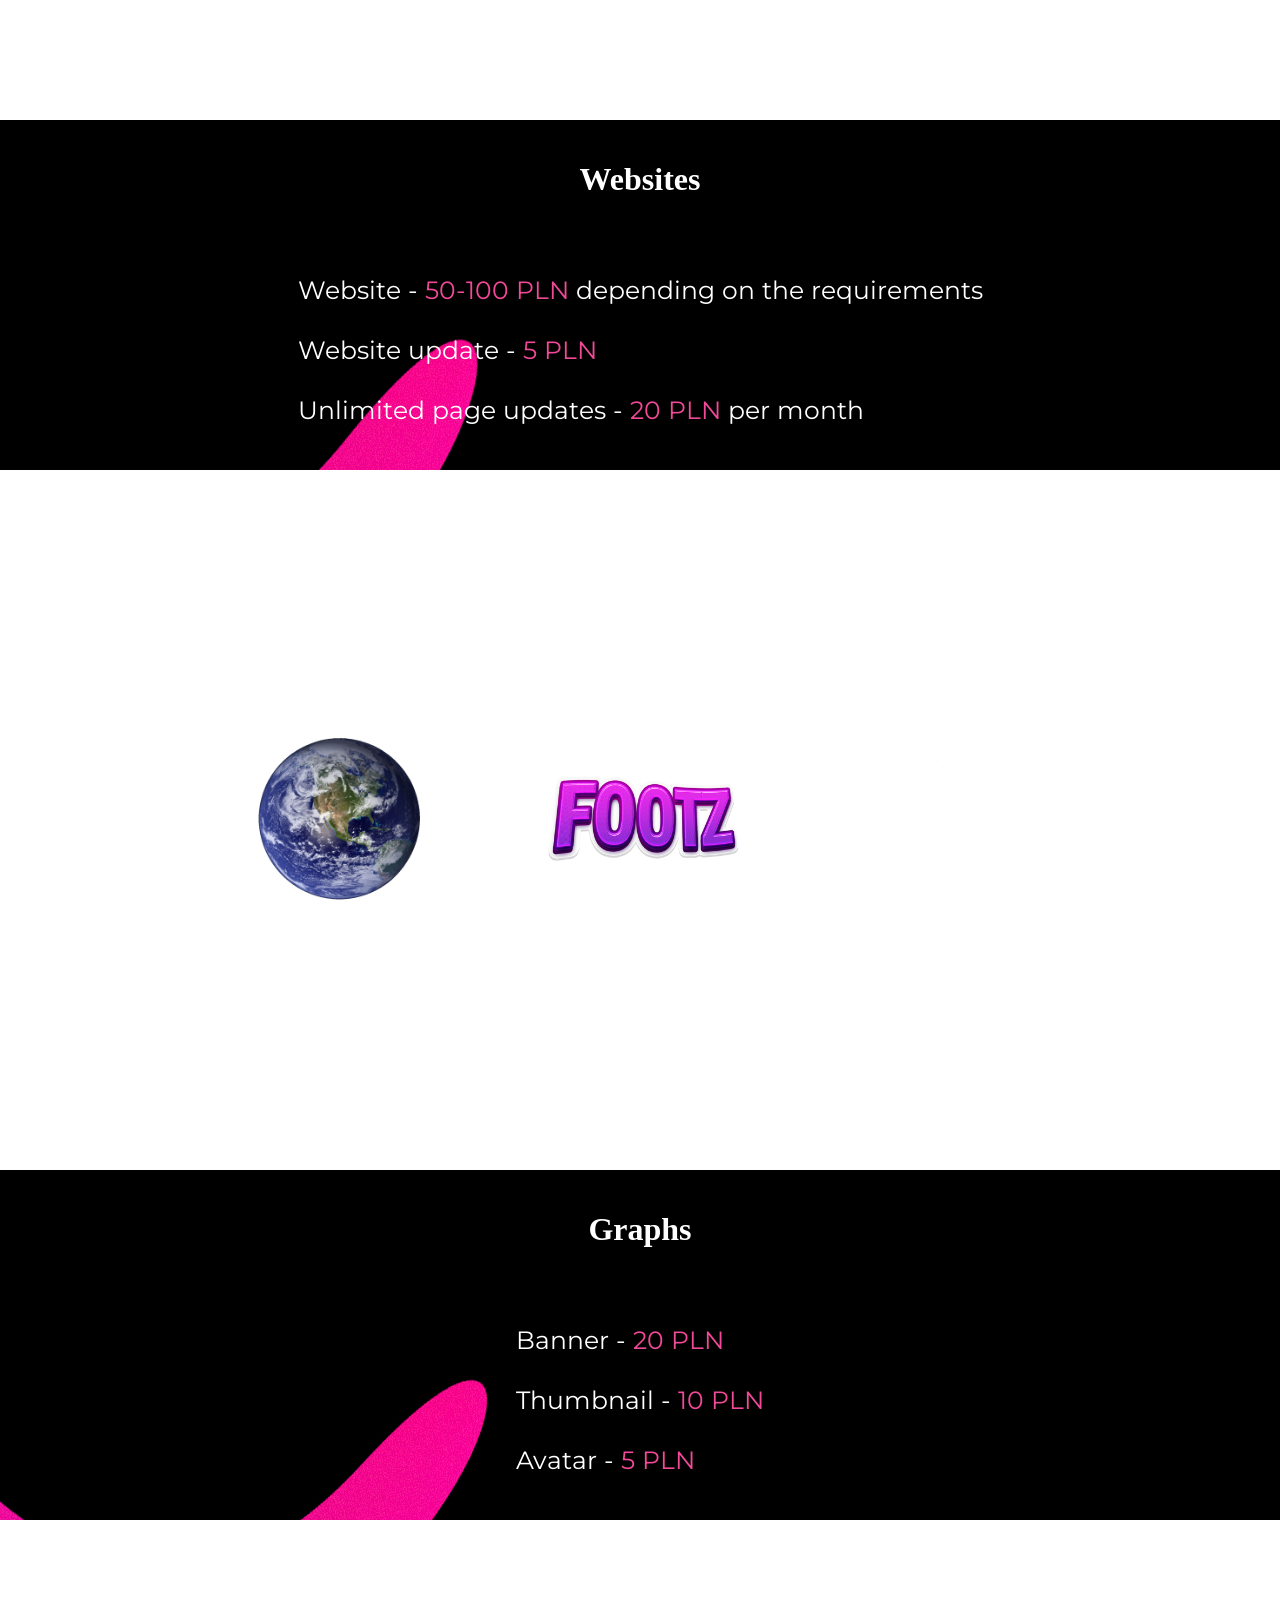
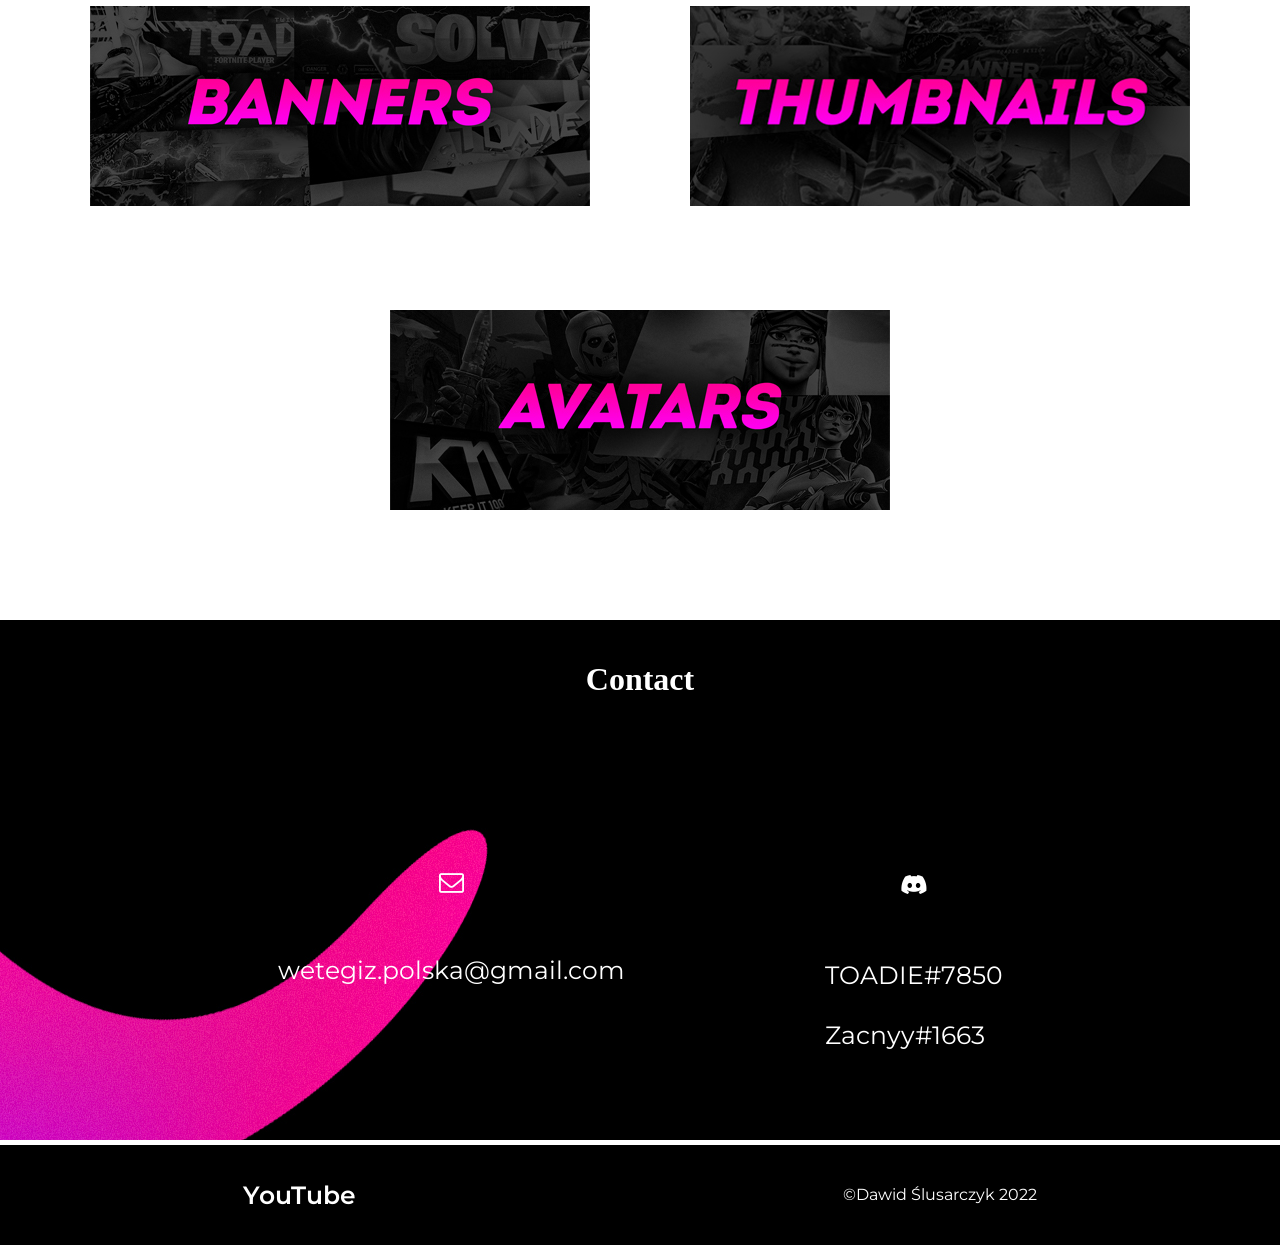
==== commit b701853e: "tryry" ====
--- a/podstrony/avatars.html
+++ b/podstrony/avatars.html
@@ -30,6 +30,10 @@
                 </div> 
 
             </section>
+
+            <section class="image" style="background-image: url(../images/first-background-image.jpg);"><img src="../images/avatars/by.jpg" alt="1banner"></section>
+
+            <section class="image" style="background-image: url(../images/first-background-image.jpg);"><img src="../images/avatars/logoem.png" alt="1banner"></section>
 
             <section class="image" style="background-image: url(../images/first-background-image.jpg);"><img src="../images/avatars/+.png" alt="1banner"></section>
 
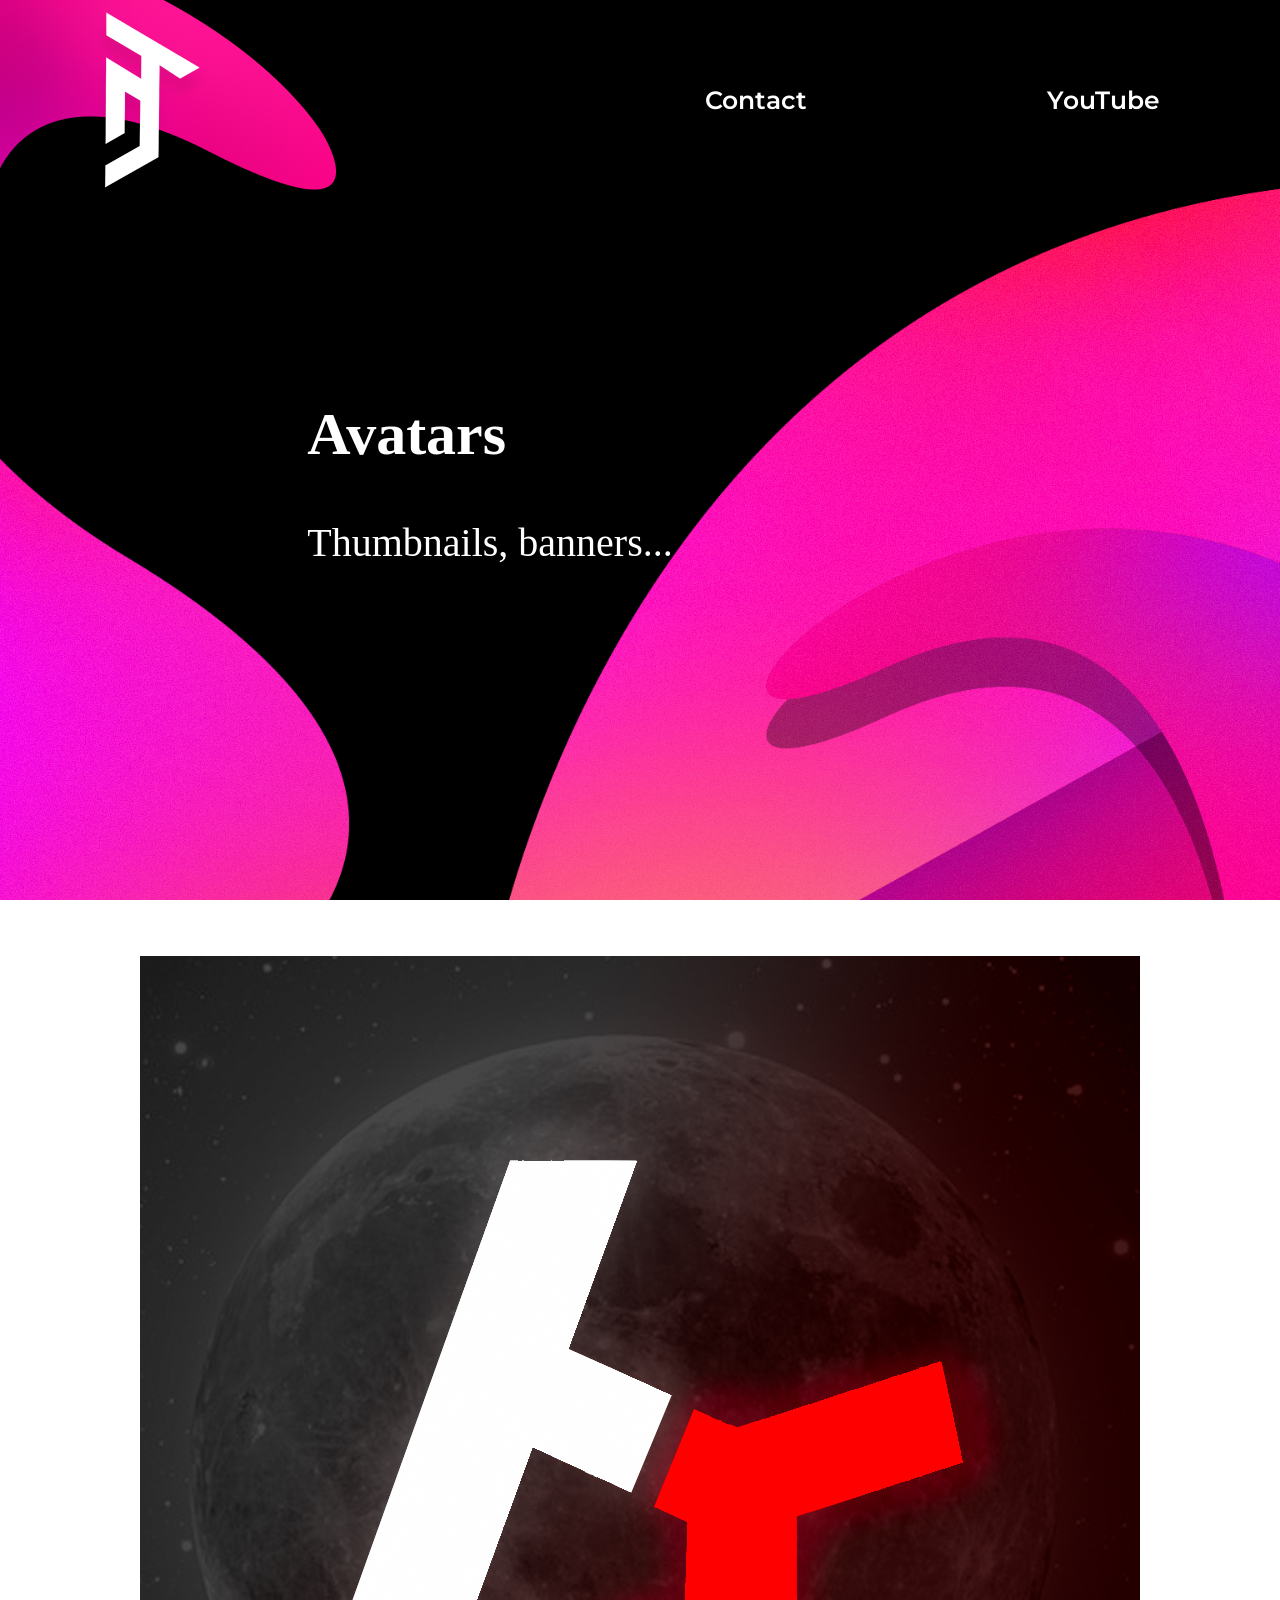
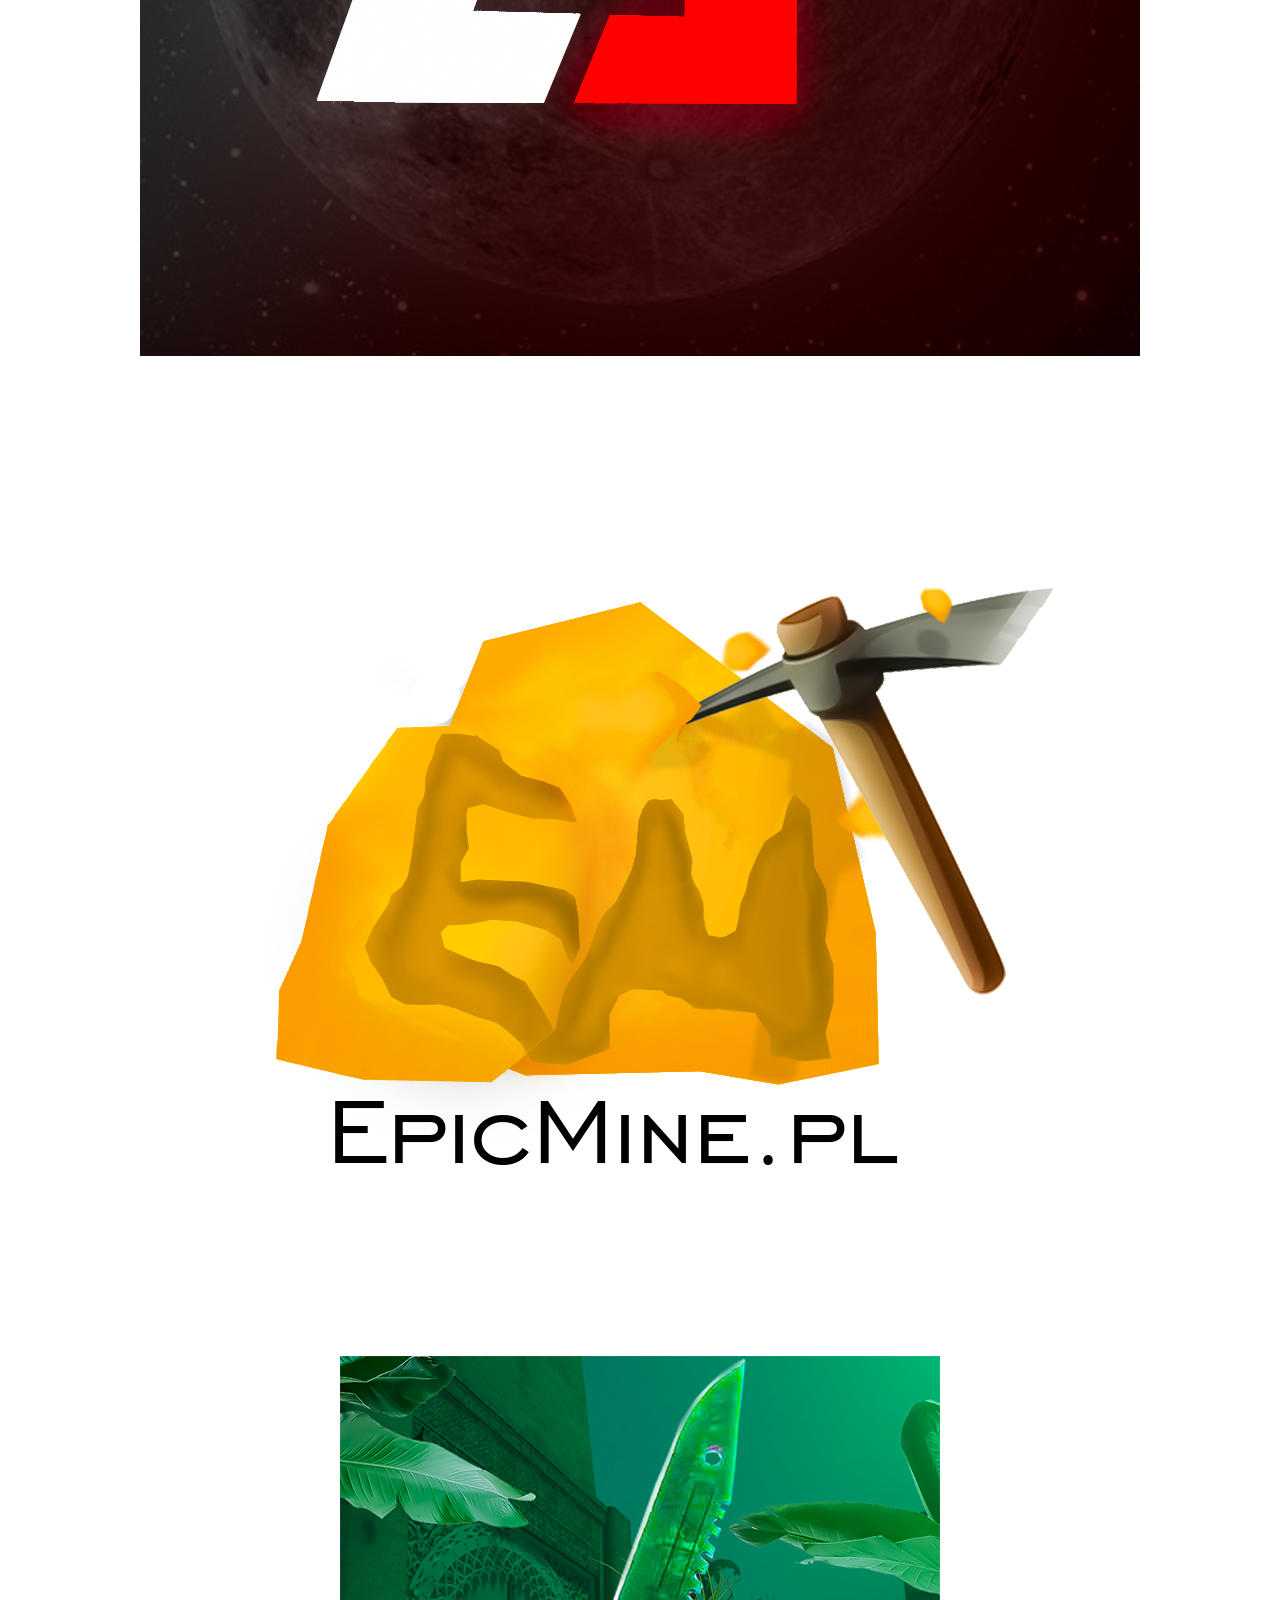
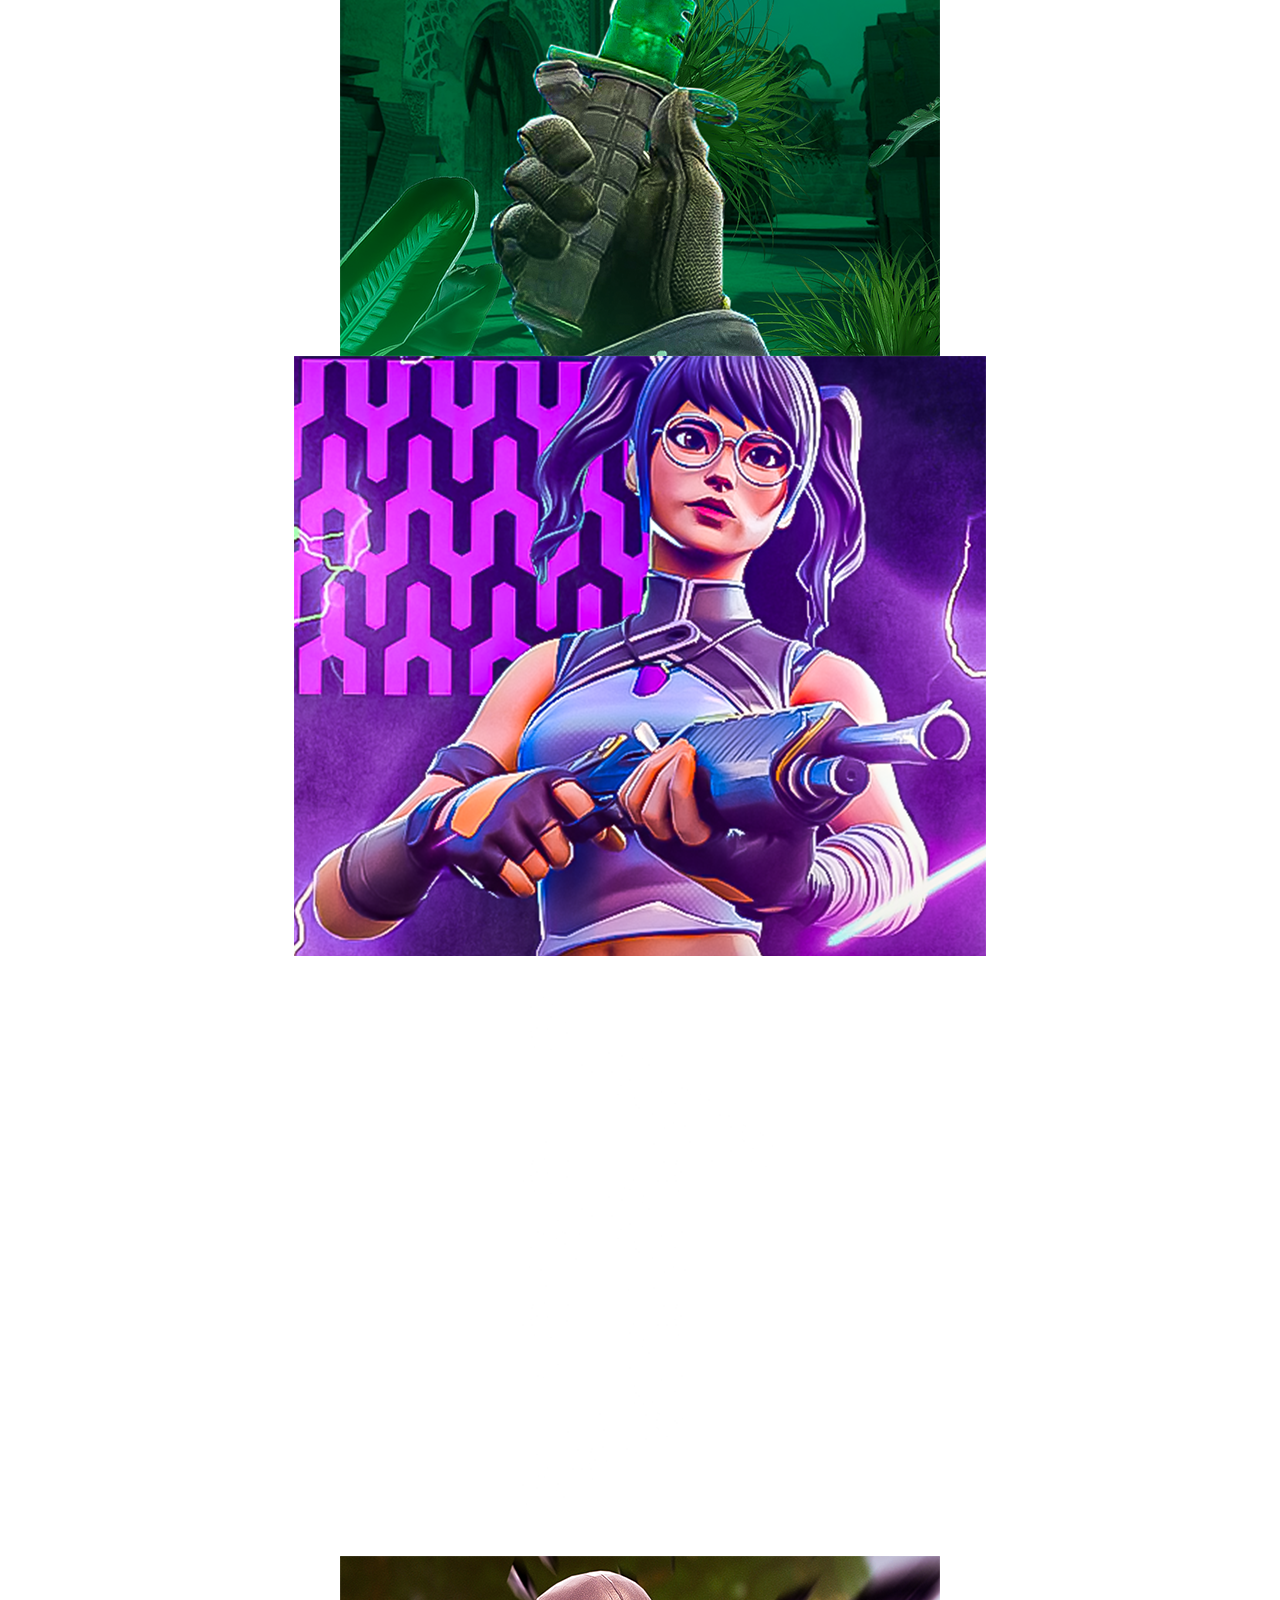
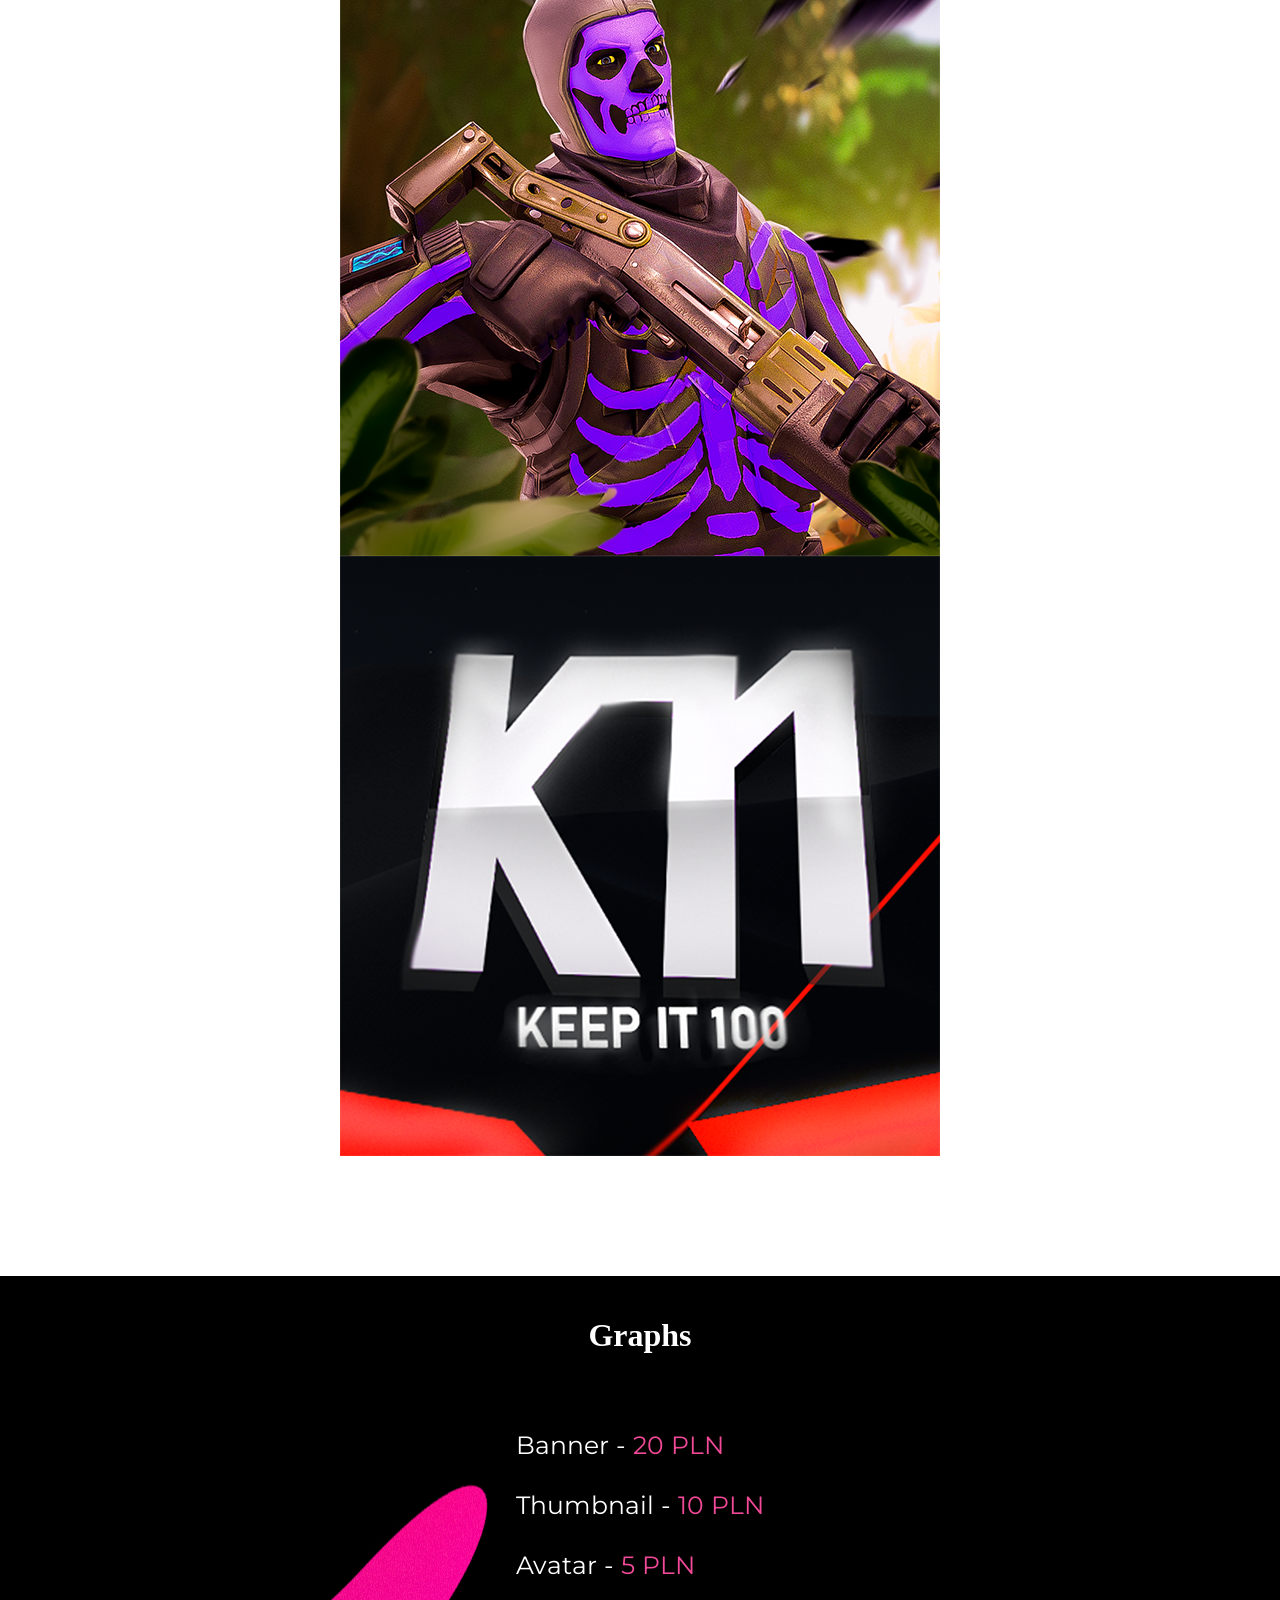
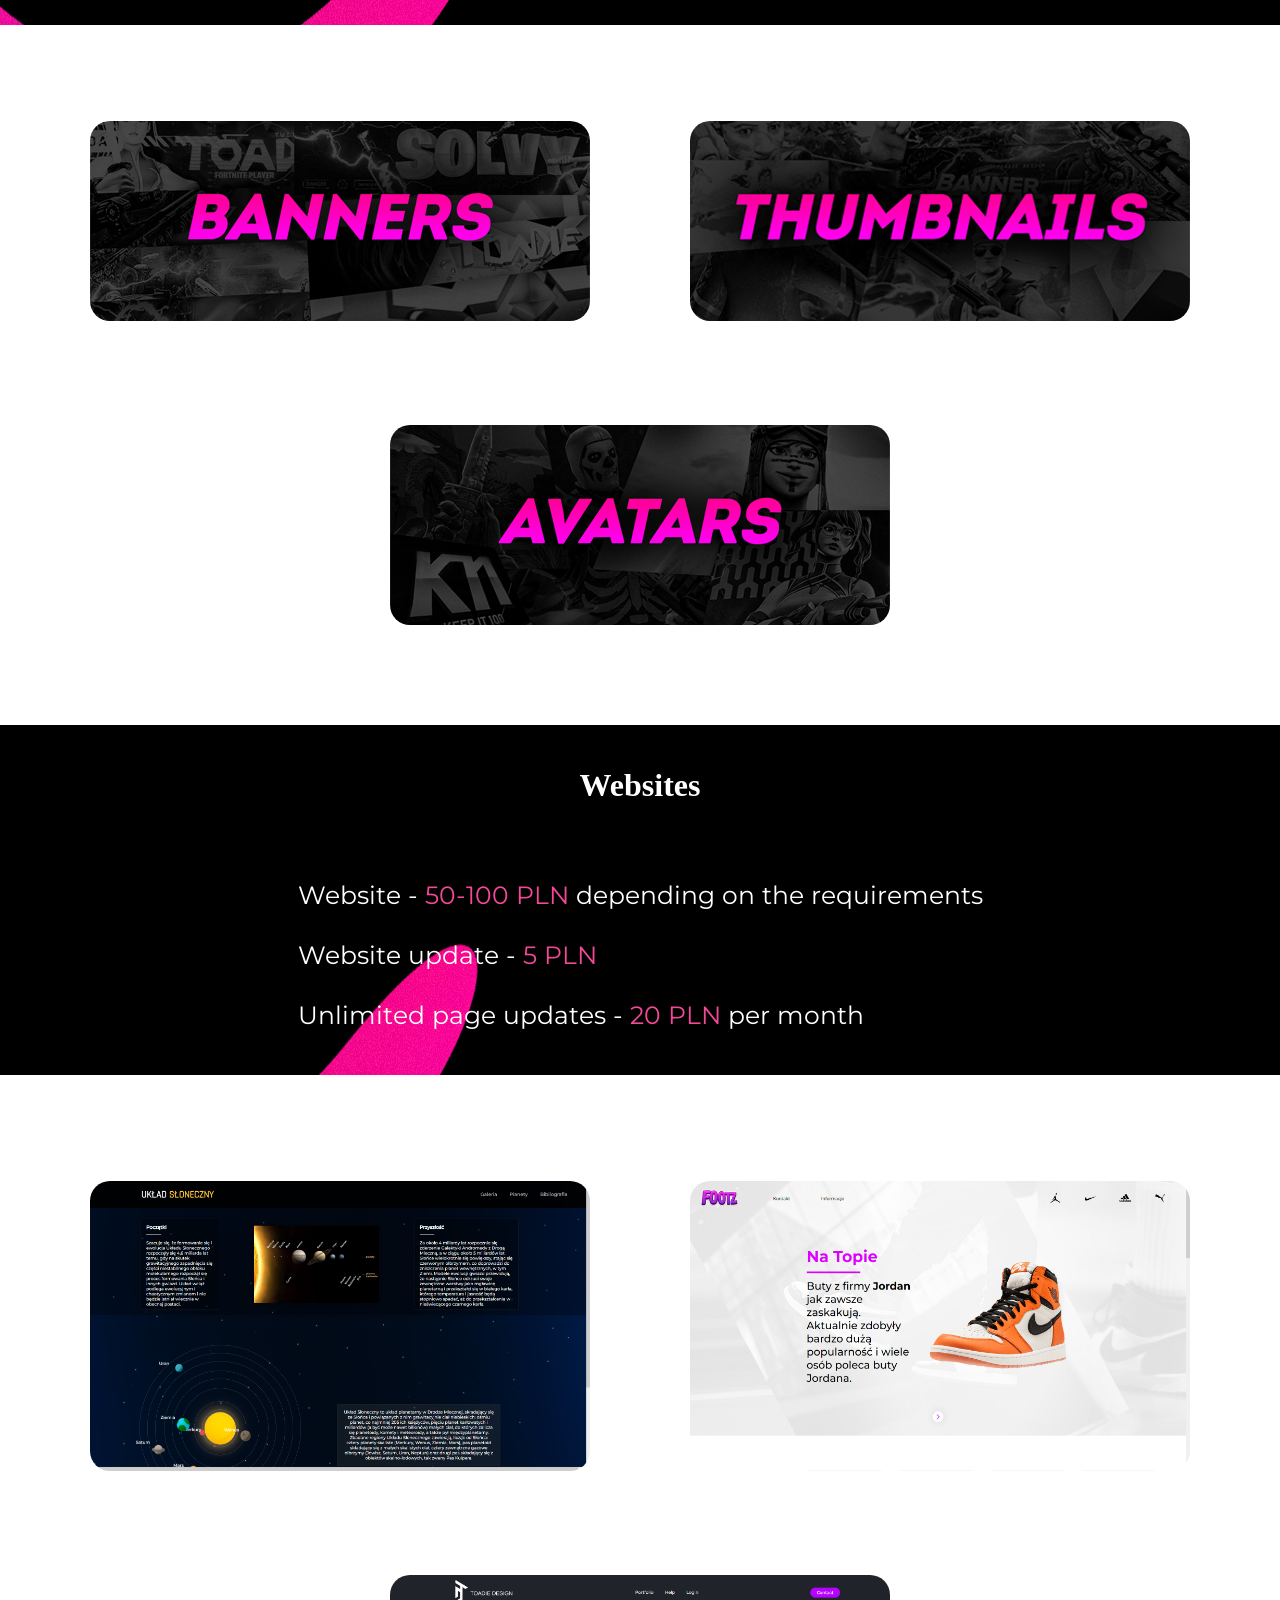
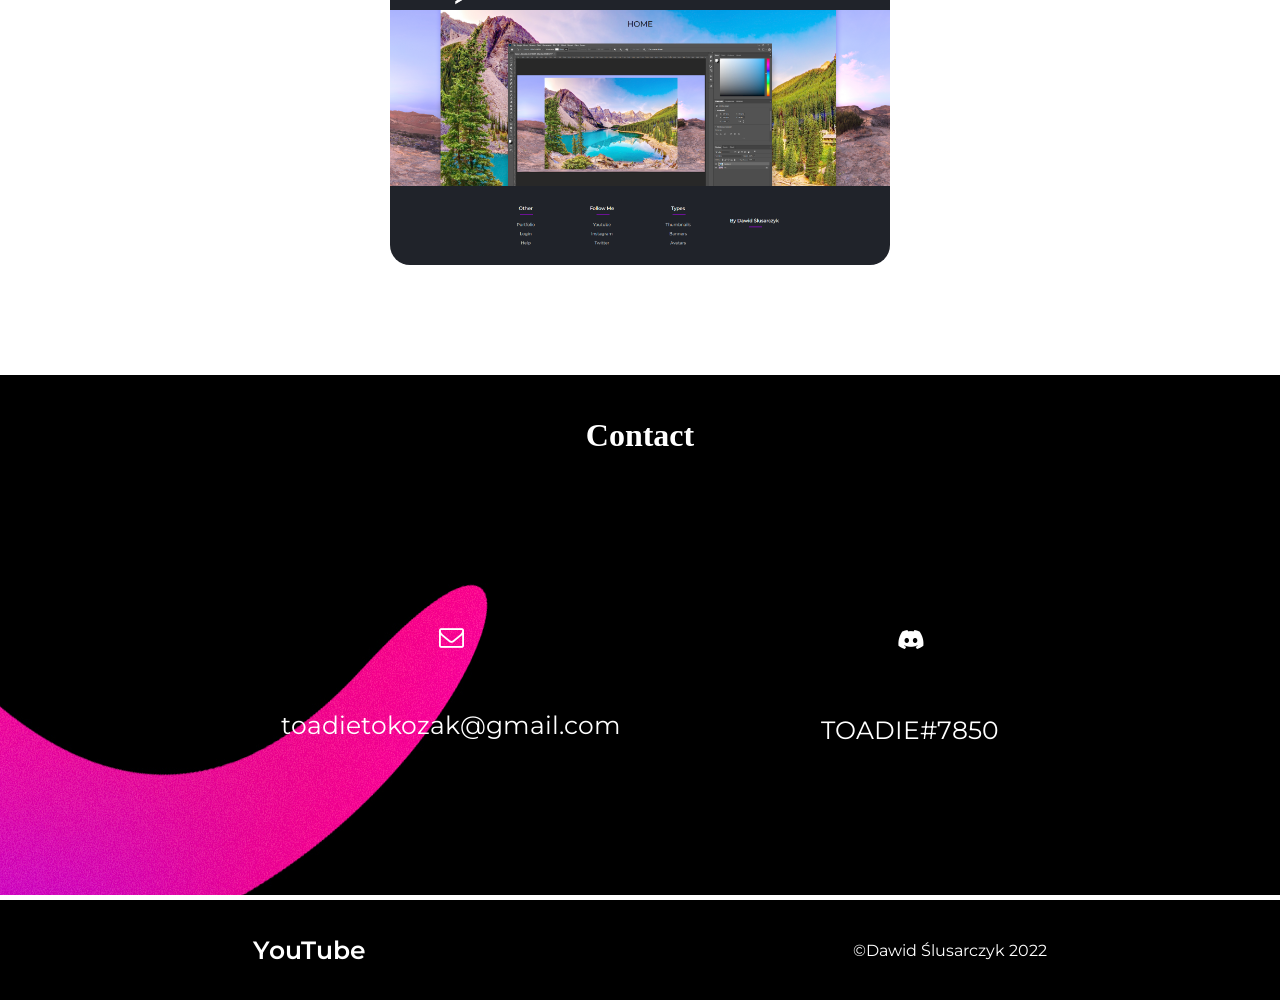
==== commit 988acf64: "w4rwt" ====
--- a/podstrony/avatars.html
+++ b/podstrony/avatars.html
@@ -20,7 +20,7 @@
 
         <main>
    
-            <section class="image" style="background-image: url(../images/first-background-image.jpg);" id="góra">
+            <section class="image" style="background-image: url(../images/first-background-image.jpg); padding-top: 350px; padding-bottom: 350px;" id="góra">
 
                 <div class="introduce">
                     
@@ -45,6 +45,31 @@
 
             <section class="image" style="background-image: url(../images/first-background-image.jpg); padding-bottom: 120px;"><img src="../images/avatars/av.5.png" alt="1banner"></section>
 
+            <div class="text" style="background-image: url(../images/first-article-image.jpg);">
+                    
+                <h1 style="color: white;">Graphs</h1>
+                <p class="pricelist">
+
+                    <br>
+                    Banner - <span style="color: #F24998;">20 PLN</span><br><br>
+                    Thumbnail - <span style="color: #F24998;">10 PLN</span><br><br>
+                    Avatar - <span style="color: #F24998;">5 PLN</span>
+                </p>
+
+            </div>
+
+        <section class="image" style="background-image: url(../images/second-background-image.jpg); height: 700px;">
+
+            <div class="bta">
+
+                <a href="../podstrony/banners.html"><img src="../images/banners.jpg" alt="banners"></a>
+                <a href="../podstrony/thumbnails.html"><img src="../images/thumbnails.jpg" alt="thumbnails"></a>
+                <a href="../podstrony/avatars.html"><img src="../images/avatars.jpg" alt="avatars"></a>
+
+            </div>
+
+        </section>
+
                 <div class="text" style="background-image: url(../images/second-article-image.jpg);">
                         
                     <h1 style="color: white;">Websites</h1>
@@ -53,47 +78,22 @@
                         <br>
                         Website - <span style="color: #F24998;">50-100 PLN</span> depending on the requirements<br><br> 
                         Website update - <span style="color: #F24998;">5 PLN</span><br><br>
-                        Unlimited page updates - <span style="color: #F24998;">20 PLN</span> per month 
+                        Unlimited page updates - <span class="black-pricetext">20 PLN</span> per month
 
                     </p>
 
                 </div>
 
-            <section class="image" style="background-image: url(../images/third-background-image.jpg); height: 700px;">
+            <section class="image" style="background-image: url(../images/third-background-image.jpg); height: 900px;">
             
                 <div class="websites">
 
-                    <a href="https://toadieyt.github.io/solarsystem/index.html"><img class="websites-logos" src="../images/EARTHog.png" alt="solarsystem"></a>
-                    <a href="footz.pl"><img class="websites-logos" src="../images/footz_logo.png" alt="footz"></a>
-                    <a href="https://toadieyt.github.io/bestgraphs/index.html"><img class="websites-logos" src="../images/logo-toadiedesign.png" alt="toadiedesign"></a>
+                    <a href="https://toadieyt.github.io/solarsystem/index.html" target="_blank"><p>toadieyt.github.io/solarsystem</p><img src="../images/solarsystem-web.png" alt="solarsystem" target="_blank"></a>
+                    <a href="https://footz.pl/index.html" target="_blank"><p>footz.pl</p><img src="../images/footz-web.png" alt="footz" target="_blank"></a>
+                    <a href="https://toadieyt.github.io/bestgraphs/index.html" target="_blank"><p>toadieyt.github.io/bestgraphs</p><img src="../images/toadiedesign2-web.png" alt="toadiedesign"></a>
 
                 </div>
             
-            </section>
-
-
-                <div class="text" style="background-image: url(../images/first-article-image.jpg);">
-                    
-                    <h1 style="color: white;">Graphs</h1>
-                    <p class="pricelist">
-                        <br>
-                        Banner - <span style="color: #F24998;">20 PLN</span><br><br>
-                        Thumbnail - <span style="color: #F24998;">10 PLN</span><br><br>
-                        Avatar - <span style="color: #F24998;">5 PLN</span>
-                    </p>
-
-                </div>
-
-            <section class="image" style="background-image: url(../images/second-background-image.jpg); height: 700px;">
-
-                <div class="bta">
-
-                    <a href="banners.html"><img src="../images/banners.jpg" alt="banners"></a>
-                    <a href="thumbnails.html"><img src="../images/thumbnails.jpg" alt="thumbnails"></a>
-                    <a href="#"><img src="../images/avatars.jpg" alt="avatars"></a>
-
-                </div>
-
             </section>
 
                 <div class="text" id="contact" style="background-image: url(../images/first-article-image.jpg); margin-bottom: 5px;">
@@ -104,16 +104,14 @@
                         <div>
 
                             <i class='fa fa-envelope-o'></i><br><br>
-                            wetegiz.polska@gmail.com
+                            toadietokozak@gmail.com
 
                         </div>
 
                         <div>
 
                             <i class="bi bi-discord"></i><br><br>
-                            TOADIE#7850<br><br>
-                            Zacnyy#1663
-
+                            TOADIE#7850
                         </div>
 
                     </div>
--- a/style.css
+++ b/style.css
@@ -32,6 +32,13 @@
 
 .header-text, .footer-text {
     color: white;
+    background-color: black;
+    padding-left: 20px;
+    padding-right: 20px;
+    padding-top: 10px;
+    padding-bottom: 10px;
+    border-radius: 50px;
+    box-shadow: 0px 0px 20px black;
     font-family: 'Montserrat', sans-serif;
     font-weight: 600;
     text-decoration: none;
@@ -48,10 +55,10 @@
     content: "";
     position: absolute;
     display: block;
-    width: 110%;
+    width: 90%;
     height: 3px;
-    bottom: -10px;
-    right: -4px;
+    bottom: -2px;
+    right: 8px;
     background-color: white;
     transform: scaleX(0);
     transition: transform 0.3s ease;
@@ -85,7 +92,6 @@
 }
 
 section.image {
-    height: 800px;
     width: 100%;
     display: flex;
     align-items: center;
@@ -112,36 +118,49 @@
     font-size: 25px;
 }
 
-.bta {
+.bta, .websites {
     display: flex;
     flex-flow: row wrap;
     justify-content: center;
     align-items: center;
     gap: 100px;
-    margin-top: 100px;
     width: 95%;
-    margin-bottom: 120px;
-}
-
-.bta img, .websites-logos {
-    transition: 0.3s;
-}
-
-.bta img:hover, .websites-logos:hover {
-    transform: scale(1.1);
-}
-
-.websites {
-    display: flex;
-    flex-flow: row wrap;
-    align-items: center;
-    justify-content: center;
-    gap: 100px;
-    width: 100%;
-}
-
-.websites-logos {
-    width: 200px;
+}
+
+.bta img, .websites img, .websites a {
+    border-radius: 20px;
+}
+
+.websites a:hover {
+    border: solid 2px white;
+}
+
+.websites a:hover > p {
+    display: flex;
+    position: absolute;
+    background-color: rgba(250, 250, 250, 0.9);
+    background-size: 100%;
+    border-radius: 50px;
+}
+
+.bta img:hover {
+    border: solid 2px white;
+}
+
+.websites img {
+    border-radius: 20px;
+    width: 500px;
+    height: 290px;
+}
+
+.websites p {
+    color: black;
+    font-family: 'Montserrat', sans-serif;
+    font-weight: 600;
+    text-decoration: none;
+    font-size: 30px;
+    padding: 20px;
+    display: none;
 }
 
 .contact {
@@ -167,6 +186,11 @@
 
 section.image > img {
     width: 1000px;
+
+}
+
+.black-pricetext {
+    color: #F24998;
 }
 
 /*-------------FOOTER-------------*/
@@ -195,7 +219,8 @@
     }
 
     .header-text {
-        font-size: 15px;
+        margin-top: 40px;
+        font-size: 20px;
     }
 
     .header-text::before {
@@ -208,29 +233,37 @@
     }
 
     .introduce {
-        font-size: 20px;
+        font-size: 30px;
         margin-right: 0;
         margin-left: 20px;
     }
-
-    .websites-logos {
-        width: 150px;
-    }
-
     .bta img {
         width: 300px;
     }
 
+    .websites img {
+        width: 300px;
+        height: 170px;
+    }
+
+    .websites p {
+        font-size: 15px;
+    }
+
     section.image > img {
         width: 300px;
     }
 
-    .banners-html section.image:not(.banners-html section.image:first-child) {
-        height: 300px;
-    }
-
     section.image:first-child {
         margin-bottom: -200px;
     }
 
+    .pricelist {
+        width: 70%;
+    }
+
+    .black-pricetext {
+        color: black;
+    }
+
 }
